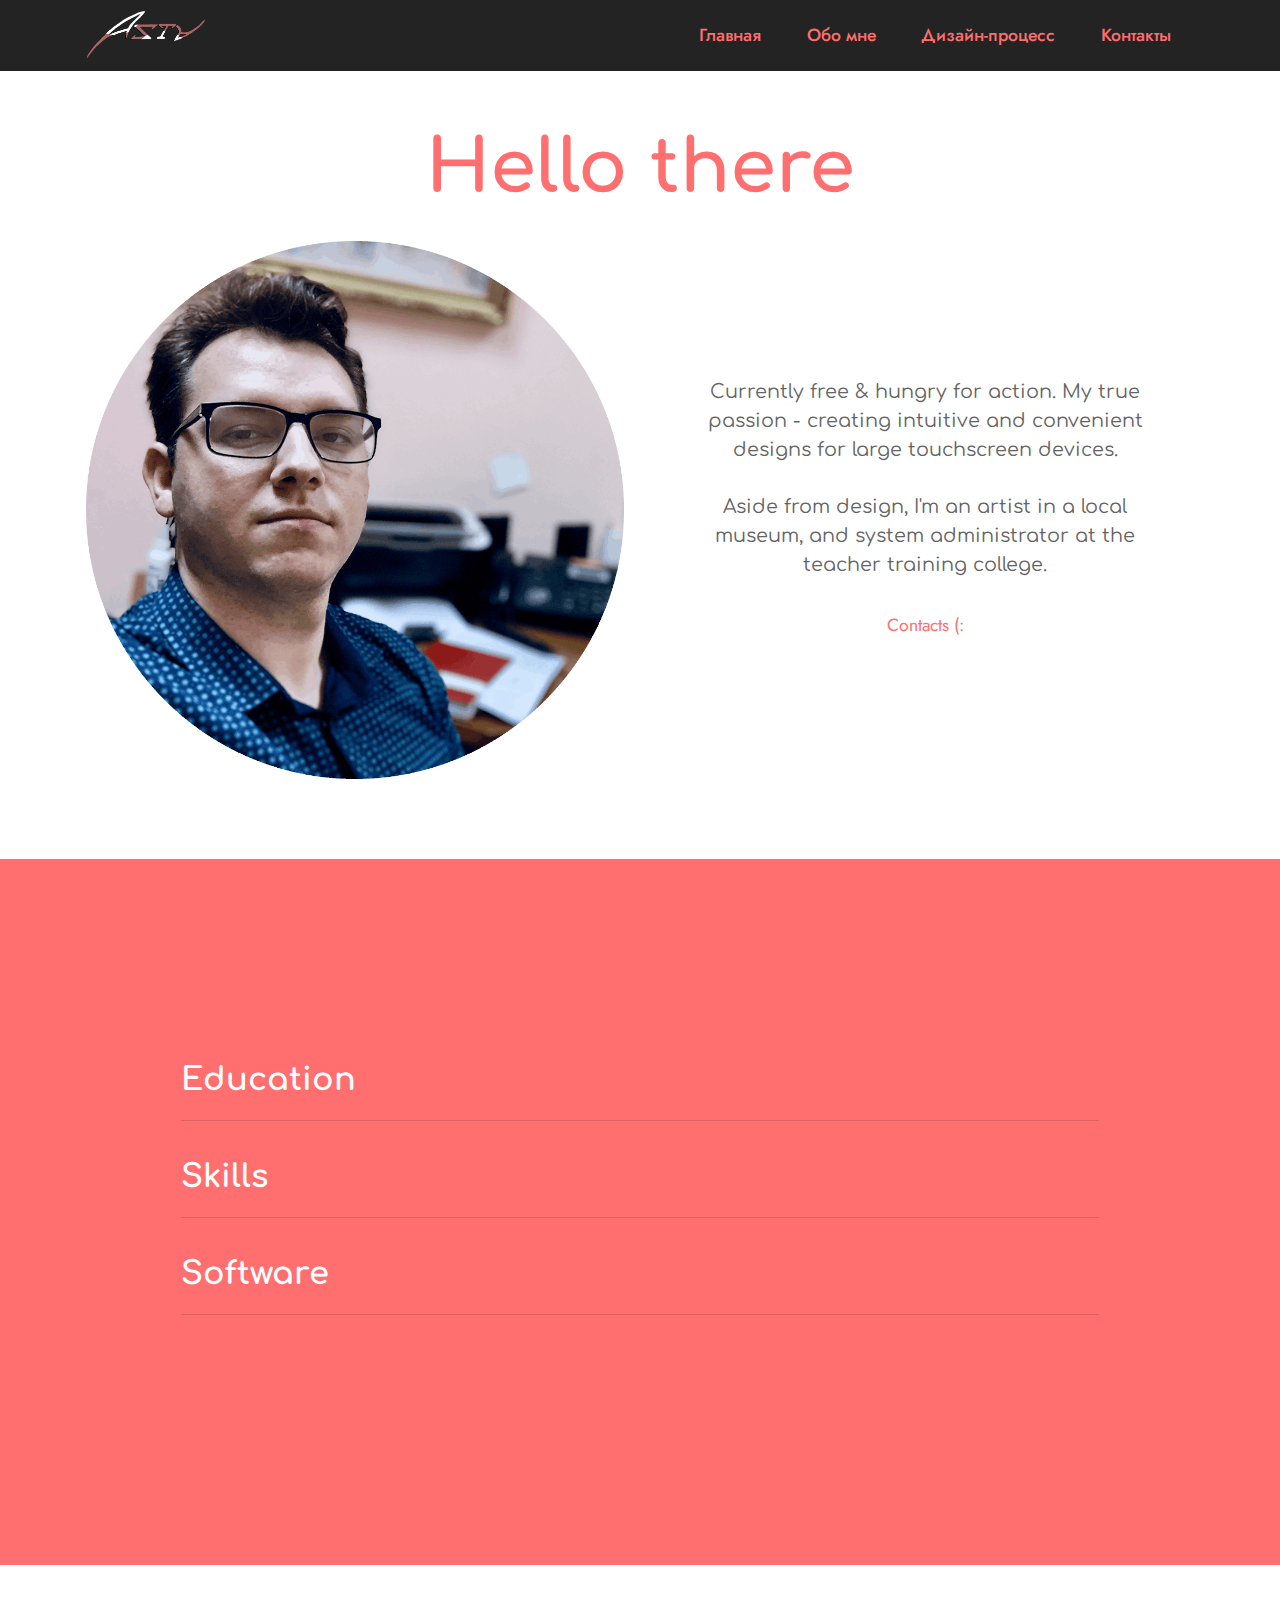
==== aboutmeru.html @ f3a49793 "Add files via upload" ====
<!DOCTYPE html>
<html  >
<head>
  <!-- Site made with Mobirise Website Builder v5.2.0, https://mobirise.com -->
  <meta charset="UTF-8">
  <meta http-equiv="X-UA-Compatible" content="IE=edge">
  <meta name="generator" content="Mobirise v5.2.0, mobirise.com">
  <meta name="viewport" content="width=device-width, initial-scale=1, minimum-scale=1">
  <link rel="shortcut icon" href="assets/images/minilogo-118x118-1.png" type="image/x-icon">
  <meta name="description" content="">
  
  
  <title>Обо мне</title>
  <link rel="stylesheet" href="assets/web/assets/mobirise-icons2/mobirise2.css">
  <link rel="stylesheet" href="assets/web/assets/mobirise-icons/mobirise-icons.css">
  <link rel="stylesheet" href="assets/tether/tether.min.css">
  <link rel="stylesheet" href="assets/bootstrap/css/bootstrap.min.css">
  <link rel="stylesheet" href="assets/bootstrap/css/bootstrap-grid.min.css">
  <link rel="stylesheet" href="assets/bootstrap/css/bootstrap-reboot.min.css">
  <link rel="stylesheet" href="assets/dropdown/css/style.css">
  <link rel="stylesheet" href="assets/animatecss/animate.css">
  <link rel="stylesheet" href="assets/socicon/css/styles.css">
  <link rel="stylesheet" href="assets/theme/css/style.css">
  <link rel="preload" as="style" href="assets/mobirise/css/mbr-additional.css"><link rel="stylesheet" href="assets/mobirise/css/mbr-additional.css" type="text/css">
  
  
  
  
</head>
<body>
  
  <section class="menu menu1 cid-swO9LeuljN" once="menu" id="menu1-5">
    

    <nav class="navbar navbar-dropdown navbar-fixed-top navbar-expand-lg">
        <div class="container">
            <div class="navbar-brand">
                <span class="navbar-logo">
                    <a href="index.html">
                        <img src="assets/images/logo2-236x95.png" alt="Artsiom Astapau Website" style="height: 3rem;">
                    </a>
                </span>
                
            </div>
            <button class="navbar-toggler" type="button" data-toggle="collapse" data-target="#navbarSupportedContent" aria-controls="navbarNavAltMarkup" aria-expanded="false" aria-label="Toggle navigation">
                <div class="hamburger">
                    <span></span>
                    <span></span>
                    <span></span>
                    <span></span>
                </div>
            </button>
            <div class="collapse navbar-collapse" id="navbarSupportedContent">
                <ul class="navbar-nav nav-dropdown nav-right" data-app-modern-menu="true"><li class="nav-item"><a class="nav-link link text-secondary text-primary display-4" href="index.html">Главная</a></li><li class="nav-item"><a class="nav-link link text-secondary text-primary display-4" href="aboutmeru.html">
                            Обо мне</a></li>
                    
                    <li class="nav-item"><a class="nav-link link text-secondary text-primary display-4" href="designprocessru.html">Дизайн-процесс</a>
                    </li><li class="nav-item"><a class="nav-link link text-secondary text-primary display-4" href="contactsru.html">Контакты</a></li></ul>
                
                
            </div>
        </div>
    </nav>
</section>

<section class="testimonials1 cid-sxcHheJUgD" id="testimonials1-r">
    

    
    <div class="container">
        <h3 class="mbr-section-title mbr-fonts-style align-center mb-4 display-1"><strong>Hello there</strong></h3>
        <div class="row align-items-center">
            <div class="col-12 col-md-6">
                <div class="image-wrapper">
                    <img src="assets/images/img-40172-1000x1000.png" alt="Mobirise">
                </div>
            </div>
            <div class="col-12 col-md">
                <div class="text-wrapper">
                    <p class="mbr-text mbr-fonts-style mb-4 display-7">Currently free &amp; hungry for action. My true passion - creating intuitive and convenient designs for large touchscreen devices.<br><br>Aside from design, I'm an artist in a local museum, and system administrator at the teacher training college.</p>
                    <p class="name mbr-fonts-style mb-1 display-4"><strong><a href="page3.html" class="text-secondary">Contacts (:</a></strong></p>
                    
                </div>
            </div>
        </div>
    </div>
</section>

<section class="content17 cid-swP584SH71" id="content17-8">

    

    
    
    <div class="container">
        
            <div class="row justify-content-center">
                <div class="col-12 col-md-10">
                    <div class="section-head align-center mb-4">
                        <h3 class="mbr-section-title mb-0 mbr-fonts-style display-2"><strong>FAQs</strong></h3>
                        
                    </div>
                    
                    <div id="bootstrap-toggle" class="toggle-panel accordionStyles tab-content">
                        <div class="card mb-3">
                            <div class="card-header" role="tab" id="headingOne">
                                <a role="button" class="collapsed panel-title text-black" data-toggle="collapse" data-core="" href="#collapse1_8" aria-expanded="false" aria-controls="collapse1">
                                    <h6 class="panel-title-edit mbr-fonts-style mb-0 display-5"><strong>Education</strong></h6>
                                    <span class="sign mbr-iconfont mbri-arrow-down"></span>
                                </a>
                            </div>
                            <div id="collapse1_8" class="panel-collapse noScroll collapse" role="tabpanel" aria-labelledby="headingOne">
                                <div class="panel-body">
                                    <p class="mbr-fonts-style panel-text display-7">Google UX Design // 2021</p>
                                </div>
                            </div>
                        </div>
                        <div class="card mb-3">
                            <div class="card-header" role="tab" id="headingTwo">
                                <a role="button" class="collapsed panel-title text-black" data-toggle="collapse" data-core="" href="#collapse2_8" aria-expanded="false" aria-controls="collapse2">
                                    <h6 class="panel-title-edit mbr-fonts-style mb-0 display-5"><strong>Skills</strong></h6>
                                    <span class="sign mbr-iconfont mbri-arrow-down"></span>
                                </a>

                            </div>
                            <div id="collapse2_8" class="panel-collapse noScroll collapse" role="tabpanel" aria-labelledby="headingTwo">
                                <div class="panel-body">
                                    <p class="mbr-fonts-style panel-text display-7">UX Research, Visual Design, Wireframing, Prototyping, Usability Testing, 3D modeling</p>
                                </div>
                            </div>
                        </div>
                        <div class="card mb-3">
                            <div class="card-header" role="tab" id="headingThree">
                                <a role="button" class="collapsed panel-title text-black" data-toggle="collapse" data-core="" href="#collapse3_8" aria-expanded="false" aria-controls="collapse3">
                                    <h6 class="panel-title-edit mbr-fonts-style mb-0 display-5"><strong>Software</strong></h6>
                                    <span class="sign mbr-iconfont mbri-arrow-down"></span>
                                </a>
                            </div>
                            <div id="collapse3_8" class="panel-collapse noScroll collapse" role="tabpanel" aria-labelledby="headingThree">
                                <div class="panel-body">
                                    <p class="mbr-fonts-style panel-text display-7">Adobe Photoshop, Adobe XD, Figma, 3ds Max, etc...</p>
                                </div>
                            </div>
                        </div>
                        
                        
                        
                    </div>
                </div>
            </div>
        </div>
</section>

<section class="info1 cid-sxjuSkcXRO" id="info1-t">
    
    
    <div class="align-center container">
        <div class="row justify-content-center">
            <div class="col-12 col-lg-8">
                
                
                <div class="mbr-section-btn"><a class="btn btn-white display-5" href="page2.html">&nbsp;Design process&nbsp;</a></div>
            </div>
        </div>
    </div>
</section>

<section class="footer7 cid-sH1aZ1FNIE" once="footers" id="footer7-14">

    

    

    <div class="container">
        <div class="media-container-row align-center mbr-white">
            <div class="col-12">
                <p class="mbr-text mb-0 mbr-fonts-style display-7">
                    © 2021. All Rights Reserved to Artsiom Astapau.
                </p>
            </div>
        </div>
    </div>
</section><section style="background-color: #fff; font-family: -apple-system, BlinkMacSystemFont, 'Segoe UI', 'Roboto', 'Helvetica Neue', Arial, sans-serif; color:#aaa; font-size:12px; padding: 0; align-items: center; display: flex;"><a href="https://mobirise.site/l" style="flex: 1 1; height: 3rem; padding-left: 1rem;"></a><p style="flex: 0 0 auto; margin:0; padding-right:1rem;">Built with Mobirise <a href="https://mobirise.site/j" style="color:#aaa;">site</a> creator</p></section><script src="assets/web/assets/jquery/jquery.min.js"></script>  <script src="assets/popper/popper.min.js"></script>  <script src="assets/tether/tether.min.js"></script>  <script src="assets/bootstrap/js/bootstrap.min.js"></script>  <script src="assets/smoothscroll/smooth-scroll.js"></script>  <script src="assets/dropdown/js/nav-dropdown.js"></script>  <script src="assets/dropdown/js/navbar-dropdown.js"></script>  <script src="assets/touchswipe/jquery.touch-swipe.min.js"></script>  <script src="assets/viewportchecker/jquery.viewportchecker.js"></script>  <script src="assets/mbr-switch-arrow/mbr-switch-arrow.js"></script>  <script src="assets/theme/js/script.js"></script>  
  
  
 <div id="scrollToTop" class="scrollToTop mbr-arrow-up"><a style="text-align: center;"><i class="mbr-arrow-up-icon mbr-arrow-up-icon-cm cm-icon cm-icon-smallarrow-up"></i></a></div>
    <input name="animation" type="hidden">
  </body>
</html>
---- assets/web/assets/mobirise-icons2/mobirise2.css ----
@font-face {
  font-family: 'Moririse2';
  font-display: swap;
  src:  url('mobirise2.eot?f2bix4');
  src:  url('mobirise2.eot?f2bix4#iefix') format('embedded-opentype'),
    url('mobirise2.ttf?f2bix4') format('truetype'),
    url('mobirise2.woff?f2bix4') format('woff'),
    url('mobirise2.svg?f2bix4#mobirise2') format('svg');
  font-weight: normal;
  font-style: normal;
}

[class^="mobi-"], [class*=" mobi-"] {
  /* use !important to prevent issues with browser extensions that change fonts */
  font-family: 'Moririse2' !important;
  speak: none;
  font-style: normal;
  font-weight: normal;
  font-variant: normal;
  text-transform: none;
  line-height: 1;

  /* Better Font Rendering =========== */
  -webkit-font-smoothing: antialiased;
  -moz-osx-font-smoothing: grayscale;
}

.mobi-mbri-add-submenu:before {
  content: "\e900";
}
.mobi-mbri-alert:before {
  content: "\e901";
}
.mobi-mbri-align-center:before {
  content: "\e902";
}
.mobi-mbri-align-justify:before {
  content: "\e903";
}
.mobi-mbri-align-left:before {
  content: "\e904";
}
.mobi-mbri-align-right:before {
  content: "\e905";
}
.mobi-mbri-android:before {
  content: "\e906";
}
.mobi-mbri-apple:before {
  content: "\e907";
}
.mobi-mbri-arrow-down:before {
  content: "\e908";
}
.mobi-mbri-arrow-next:before {
  content: "\e909";
}
.mobi-mbri-arrow-prev:before {
  content: "\e90a";
}
.mobi-mbri-arrow-up:before {
  content: "\e90b";
}
.mobi-mbri-bold:before {
  content: "\e90c";
}
.mobi-mbri-bookmark:before {
  content: "\e90d";
}
.mobi-mbri-bootstrap:before {
  content: "\e90e";
}
.mobi-mbri-briefcase:before {
  content: "\e90f";
}
.mobi-mbri-browse:before {
  content: "\e910";
}
.mobi-mbri-bulleted-list:before {
  content: "\e911";
}
.mobi-mbri-calendar:before {
  content: "\e912";
}
.mobi-mbri-camera:before {
  content: "\e913";
}
.mobi-mbri-cart-add:before {
  content: "\e914";
}
.mobi-mbri-cart-full:before {
  content: "\e915";
}
.mobi-mbri-cash:before {
  content: "\e916";
}
.mobi-mbri-change-style:before {
  content: "\e917";
}
.mobi-mbri-chat:before {
  content: "\e918";
}
.mobi-mbri-clock:before {
  content: "\e919";
}
.mobi-mbri-close:before {
  content: "\e91a";
}
.mobi-mbri-cloud:before {
  content: "\e91b";
}
.mobi-mbri-code:before {
  content: "\e91c";
}
.mobi-mbri-contact-form:before {
  content: "\e91d";
}
.mobi-mbri-credit-card:before {
  content: "\e91e";
}
.mobi-mbri-cursor-click:before {
  content: "\e91f";
}
.mobi-mbri-cust-feedback:before {
  content: "\e920";
}
.mobi-mbri-database:before {
  content: "\e921";
}
.mobi-mbri-delivery:before {
  content: "\e922";
}
.mobi-mbri-desktop:before {
  content: "\e923";
}
.mobi-mbri-devices:before {
  content: "\e924";
}
.mobi-mbri-down:before {
  content: "\e925";
}
.mobi-mbri-download-2:before {
  content: "\e926";
}
.mobi-mbri-download:before {
  content: "\e927";
}
.mobi-mbri-drag-n-drop-2:before {
  content: "\e928";
}
.mobi-mbri-drag-n-drop:before {
  content: "\e929";
}
.mobi-mbri-edit-2:before {
  content: "\e92a";
}
.mobi-mbri-edit:before {
  content: "\e92b";
}
.mobi-mbri-error:before {
  content: "\e92c";
}
.mobi-mbri-extension:before {
  content: "\e92d";
}
.mobi-mbri-features:before {
  content: "\e92e";
}
.mobi-mbri-file:before {
  content: "\e92f";
}
.mobi-mbri-flag:before {
  content: "\e930";
}
.mobi-mbri-folder:before {
  content: "\e931";
}
.mobi-mbri-gift:before {
  content: "\e932";
}
.mobi-mbri-github:before {
  content: "\e933";
}
.mobi-mbri-globe-2:before {
  content: "\e934";
}
.mobi-mbri-globe:before {
  content: "\e935";
}
.mobi-mbri-growing-chart:before {
  content: "\e936";
}
.mobi-mbri-hearth:before {
  content: "\e937";
}
.mobi-mbri-help:before {
  content: "\e938";
}
.mobi-mbri-home:before {
  content: "\e939";
}
.mobi-mbri-hot-cup:before {
  content: "\e93a";
}
.mobi-mbri-idea:before {
  content: "\e93b";
}
.mobi-mbri-image-gallery:before {
  content: "\e93c";
}
.mobi-mbri-image-slider:before {
  content: "\e93d";
}
.mobi-mbri-info:before {
  content: "\e93e";
}
.mobi-mbri-italic:before {
  content: "\e93f";
}
.mobi-mbri-key:before {
  content: "\e940";
}
.mobi-mbri-laptop:before {
  content: "\e941";
}
.mobi-mbri-layers:before {
  content: "\e942";
}
.mobi-mbri-left-right:before {
  content: "\e943";
}
.mobi-mbri-left:before {
  content: "\e944";
}
.mobi-mbri-letter:before {
  content: "\e945";
}
.mobi-mbri-like:before {
  content: "\e946";
}
.mobi-mbri-link:before {
  content: "\e947";
}
.mobi-mbri-lock:before {
  content: "\e948";
}
.mobi-mbri-login:before {
  content: "\e949";
}
.mobi-mbri-logout:before {
  content: "\e94a";
}
.mobi-mbri-magic-stick:before {
  content: "\e94b";
}
.mobi-mbri-map-pin:before {
  content: "\e94c";
}
.mobi-mbri-menu:before {
  content: "\e94d";
}
.mobi-mbri-mobile-2:before {
  content: "\e94e";
}
.mobi-mbri-mobile-horizontal:before {
  content: "\e94f";
}
.mobi-mbri-mobile:before {
  content: "\e950";
}
.mobi-mbri-mobirise:before {
  content: "\e951";
}
.mobi-mbri-more-horizontal:before {
  content: "\e952";
}
.mobi-mbri-more-vertical:before {
  content: "\e953";
}
.mobi-mbri-music:before {
  content: "\e954";
}
.mobi-mbri-new-file:before {
  content: "\e955";
}
.mobi-mbri-numbered-list:before {
  content: "\e956";
}
.mobi-mbri-opened-folder:before {
  content: "\e957";
}
.mobi-mbri-pages:before {
  content: "\e958";
}
.mobi-mbri-paper-plane:before {
  content: "\e959";
}
.mobi-mbri-paperclip:before {
  content: "\e95a";
}
.mobi-mbri-phone:before {
  content: "\e95b";
}
.mobi-mbri-photo:before {
  content: "\e95c";
}
.mobi-mbri-photos:before {
  content: "\e95d";
}
.mobi-mbri-pin:before {
  content: "\e95e";
}
.mobi-mbri-play:before {
  content: "\e95f";
}
.mobi-mbri-plus:before {
  content: "\e960";
}
.mobi-mbri-preview:before {
  content: "\e961";
}
.mobi-mbri-print:before {
  content: "\e962";
}
.mobi-mbri-protect:before {
  content: "\e963";
}
.mobi-mbri-question:before {
  content: "\e964";
}
.mobi-mbri-quote-left:before {
  content: "\e965";
}
.mobi-mbri-quote-right:before {
  content: "\e966";
}
.mobi-mbri-redo:before {
  content: "\e967";
}
.mobi-mbri-refresh:before {
  content: "\e968";
}
.mobi-mbri-responsive-2:before {
  content: "\e969";
}
.mobi-mbri-responsive:before {
  content: "\e96a";
}
.mobi-mbri-right:before {
  content: "\e96b";
}
.mobi-mbri-rocket:before {
  content: "\e96c";
}
.mobi-mbri-sad-face:before {
  content: "\e96d";
}
.mobi-mbri-sale:before {
  content: "\e96e";
}
.mobi-mbri-save:before {
  content: "\e96f";
}
.mobi-mbri-search:before {
  content: "\e970";
}
.mobi-mbri-setting-2:before {
  content: "\e971";
}
.mobi-mbri-setting-3:before {
  content: "\e972";
}
.mobi-mbri-setting:before {
  content: "\e973";
}
.mobi-mbri-share:before {
  content: "\e974";
}
.mobi-mbri-shopping-bag:before {
  content: "\e975";
}
.mobi-mbri-shopping-basket:before {
  content: "\e976";
}
.mobi-mbri-shopping-cart:before {
  content: "\e977";
}
.mobi-mbri-sites:before {
  content: "\e978";
}
.mobi-mbri-smile-face:before {
  content: "\e979";
}
.mobi-mbri-speed:before {
  content: "\e97a";
}
.mobi-mbri-star:before {
  content: "\e97b";
}
.mobi-mbri-success:before {
  content: "\e97c";
}
.mobi-mbri-sun:before {
  content: "\e97d";
}
.mobi-mbri-sun2:before {
  content: "\e97e";
}
.mobi-mbri-tablet-vertical:before {
  content: "\e97f";
}
.mobi-mbri-tablet:before {
  content: "\e980";
}
.mobi-mbri-target:before {
  content: "\e981";
}
.mobi-mbri-timer:before {
  content: "\e982";
}
.mobi-mbri-to-ftp:before {
  content: "\e983";
}
.mobi-mbri-to-local-drive:before {
  content: "\e984";
}
.mobi-mbri-touch-swipe:before {
  content: "\e985";
}
.mobi-mbri-touch:before {
  content: "\e986";
}
.mobi-mbri-trash:before {
  content: "\e987";
}
.mobi-mbri-underline:before {
  content: "\e988";
}
.mobi-mbri-undo:before {
  content: "\e989";
}
.mobi-mbri-unlink:before {
  content: "\e98a";
}
.mobi-mbri-unlock:before {
  content: "\e98b";
}
.mobi-mbri-up-down:before {
  content: "\e98c";
}
.mobi-mbri-up:before {
  content: "\e98d";
}
.mobi-mbri-update:before {
  content: "\e98e";
}
.mobi-mbri-upload-2:before {
  content: "\e98f";
}
.mobi-mbri-upload:before {
  content: "\e990";
}
.mobi-mbri-user-2:before {
  content: "\e991";
}
.mobi-mbri-user:before {
  content: "\e992";
}
.mobi-mbri-users:before {
  content: "\e993";
}
.mobi-mbri-video-play:before {
  content: "\e994";
}
.mobi-mbri-video:before {
  content: "\e995";
}
.mobi-mbri-watch:before {
  content: "\e996";
}
.mobi-mbri-website-theme-2:before {
  content: "\e997";
}
.mobi-mbri-website-theme:before {
  content: "\e998";
}
.mobi-mbri-wifi:before {
  content: "\e999";
}
.mobi-mbri-windows:before {
  content: "\e99a";
}
.mobi-mbri-zoom-in:before {
  content: "\e99b";
}
.mobi-mbri-zoom-out:before {
  content: "\e99c";
}
---- assets/web/assets/mobirise-icons/mobirise-icons.css ----
@font-face {
  font-family: 'MobiriseIcons';
  src:  url('mobirise-icons.eot?spat4u');
  src:  url('mobirise-icons.eot?spat4u#iefix') format('embedded-opentype'),
    url('mobirise-icons.ttf?spat4u') format('truetype'),
    url('mobirise-icons.woff?spat4u') format('woff'),
    url('mobirise-icons.svg?spat4u#MobiriseIcons') format('svg');
  font-weight: normal;
  font-style: normal;
  font-display: swap;
}

[class^="mbri-"], [class*=" mbri-"] {
  /* use !important to prevent issues with browser extensions that change fonts */
  font-family: MobiriseIcons !important;
  speak: none;
  font-style: normal;
  font-weight: normal;
  font-variant: normal;
  text-transform: none;
  line-height: 1;

  /* Better Font Rendering =========== */
  -webkit-font-smoothing: antialiased;
  -moz-osx-font-smoothing: grayscale;
}

.mbri-add-submenu:before {
  content: "\e900";
}
.mbri-alert:before {
  content: "\e901";
}
.mbri-align-center:before {
  content: "\e902";
}
.mbri-align-justify:before {
  content: "\e903";
}
.mbri-align-left:before {
  content: "\e904";
}
.mbri-align-right:before {
  content: "\e905";
}
.mbri-android:before {
  content: "\e906";
}
.mbri-apple:before {
  content: "\e907";
}
.mbri-arrow-down:before {
  content: "\e908";
}
.mbri-arrow-next:before {
  content: "\e909";
}
.mbri-arrow-prev:before {
  content: "\e90a";
}
.mbri-arrow-up:before {
  content: "\e90b";
}
.mbri-bold:before {
  content: "\e90c";
}
.mbri-bookmark:before {
  content: "\e90d";
}
.mbri-bootstrap:before {
  content: "\e90e";
}
.mbri-briefcase:before {
  content: "\e90f";
}
.mbri-browse:before {
  content: "\e910";
}
.mbri-bulleted-list:before {
  content: "\e911";
}
.mbri-calendar:before {
  content: "\e912";
}
.mbri-camera:before {
  content: "\e913";
}
.mbri-cart-add:before {
  content: "\e914";
}
.mbri-cart-full:before {
  content: "\e915";
}
.mbri-cash:before {
  content: "\e916";
}
.mbri-change-style:before {
  content: "\e917";
}
.mbri-chat:before {
  content: "\e918";
}
.mbri-clock:before {
  content: "\e919";
}
.mbri-close:before {
  content: "\e91a";
}
.mbri-cloud:before {
  content: "\e91b";
}
.mbri-code:before {
  content: "\e91c";
}
.mbri-contact-form:before {
  content: "\e91d";
}
.mbri-credit-card:before {
  content: "\e91e";
}
.mbri-cursor-click:before {
  content: "\e91f";
}
.mbri-cust-feedback:before {
  content: "\e920";
}
.mbri-database:before {
  content: "\e921";
}
.mbri-delivery:before {
  content: "\e922";
}
.mbri-desktop:before {
  content: "\e923";
}
.mbri-devices:before {
  content: "\e924";
}
.mbri-down:before {
  content: "\e925";
}
.mbri-download:before {
  content: "\e989";
}
.mbri-drag-n-drop:before {
  content: "\e927";
}
.mbri-drag-n-drop2:before {
  content: "\e928";
}
.mbri-edit:before {
  content: "\e929";
}
.mbri-edit2:before {
  content: "\e92a";
}
.mbri-error:before {
  content: "\e92b";
}
.mbri-extension:before {
  content: "\e92c";
}
.mbri-features:before {
  content: "\e92d";
}
.mbri-file:before {
  content: "\e92e";
}
.mbri-flag:before {
  content: "\e92f";
}
.mbri-folder:before {
  content: "\e930";
}
.mbri-gift:before {
  content: "\e931";
}
.mbri-github:before {
  content: "\e932";
}
.mbri-globe:before {
  content: "\e933";
}
.mbri-globe-2:before {
  content: "\e934";
}
.mbri-growing-chart:before {
  content: "\e935";
}
.mbri-hearth:before {
  content: "\e936";
}
.mbri-help:before {
  content: "\e937";
}
.mbri-home:before {
  content: "\e938";
}
.mbri-hot-cup:before {
  content: "\e939";
}
.mbri-idea:before {
  content: "\e93a";
}
.mbri-image-gallery:before {
  content: "\e93b";
}
.mbri-image-slider:before {
  content: "\e93c";
}
.mbri-info:before {
  content: "\e93d";
}
.mbri-italic:before {
  content: "\e93e";
}
.mbri-key:before {
  content: "\e93f";
}
.mbri-laptop:before {
  content: "\e940";
}
.mbri-layers:before {
  content: "\e941";
}
.mbri-left-right:before {
  content: "\e942";
}
.mbri-left:before {
  content: "\e943";
}
.mbri-letter:before {
  content: "\e944";
}
.mbri-like:before {
  content: "\e945";
}
.mbri-link:before {
  content: "\e946";
}
.mbri-lock:before {
  content: "\e947";
}
.mbri-login:before {
  content: "\e948";
}
.mbri-logout:before {
  content: "\e949";
}
.mbri-magic-stick:before {
  content: "\e94a";
}
.mbri-map-pin:before {
  content: "\e94b";
}
.mbri-menu:before {
  content: "\e94c";
}
.mbri-mobile:before {
  content: "\e94d";
}
.mbri-mobile2:before {
  content: "\e94e";
}
.mbri-mobirise:before {
  content: "\e94f";
}
.mbri-more-horizontal:before {
  content: "\e950";
}
.mbri-more-vertical:before {
  content: "\e951";
}
.mbri-music:before {
  content: "\e952";
}
.mbri-new-file:before {
  content: "\e953";
}
.mbri-numbered-list:before {
  content: "\e954";
}
.mbri-opened-folder:before {
  content: "\e955";
}
.mbri-pages:before {
  content: "\e956";
}
.mbri-paper-plane:before {
  content: "\e957";
}
.mbri-paperclip:before {
  content: "\e958";
}
.mbri-photo:before {
  content: "\e959";
}
.mbri-photos:before {
  content: "\e95a";
}
.mbri-pin:before {
  content: "\e95b";
}
.mbri-play:before {
  content: "\e95c";
}
.mbri-plus:before {
  content: "\e95d";
}
.mbri-preview:before {
  content: "\e95e";
}
.mbri-print:before {
  content: "\e95f";
}
.mbri-protect:before {
  content: "\e960";
}
.mbri-question:before {
  content: "\e961";
}
.mbri-quote-left:before {
  content: "\e962";
}
.mbri-quote-right:before {
  content: "\e963";
}
.mbri-refresh:before {
  content: "\e964";
}
.mbri-responsive:before {
  content: "\e965";
}
.mbri-right:before {
  content: "\e966";
}
.mbri-rocket:before {
  content: "\e967";
}
.mbri-sad-face:before {
  content: "\e968";
}
.mbri-sale:before {
  content: "\e969";
}
.mbri-save:before {
  content: "\e96a";
}
.mbri-search:before {
  content: "\e96b";
}
.mbri-setting:before {
  content: "\e96c";
}
.mbri-setting2:before {
  content: "\e96d";
}
.mbri-setting3:before {
  content: "\e96e";
}
.mbri-share:before {
  content: "\e96f";
}
.mbri-shopping-bag:before {
  content: "\e970";
}
.mbri-shopping-basket:before {
  content: "\e971";
}
.mbri-shopping-cart:before {
  content: "\e972";
}
.mbri-sites:before {
  content: "\e973";
}
.mbri-smile-face:before {
  content: "\e974";
}
.mbri-speed:before {
  content: "\e975";
}
.mbri-star:before {
  content: "\e976";
}
.mbri-success:before {
  content: "\e977";
}
.mbri-sun:before {
  content: "\e978";
}
.mbri-sun2:before {
  content: "\e979";
}
.mbri-tablet:before {
  content: "\e97a";
}
.mbri-tablet-vertical:before {
  content: "\e97b";
}
.mbri-target:before {
  content: "\e97c";
}
.mbri-timer:before {
  content: "\e97d";
}
.mbri-to-ftp:before {
  content: "\e97e";
}
.mbri-to-local-drive:before {
  content: "\e97f";
}
.mbri-touch-swipe:before {
  content: "\e980";
}
.mbri-touch:before {
  content: "\e981";
}
.mbri-trash:before {
  content: "\e982";
}
.mbri-underline:before {
  content: "\e983";
}
.mbri-unlink:before {
  content: "\e984";
}
.mbri-unlock:before {
  content: "\e985";
}
.mbri-up-down:before {
  content: "\e986";
}
.mbri-up:before {
  content: "\e987";
}
.mbri-update:before {
  content: "\e988";
}
.mbri-upload:before {
 content: "\e926"; 
}
.mbri-user:before {
  content: "\e98a";
}
.mbri-user2:before {
  content: "\e98b";
}
.mbri-users:before {
  content: "\e98c";
}
.mbri-video:before {
  content: "\e98d";
}
.mbri-video-play:before {
  content: "\e98e";
}
.mbri-watch:before {
  content: "\e98f";
}
.mbri-website-theme:before {
  content: "\e990";
}
.mbri-wifi:before {
  content: "\e991";
}
.mbri-windows:before {
  content: "\e992";
}
.mbri-zoom-out:before {
  content: "\e993";
}
.mbri-redo:before {
  content: "\e994";
}
.mbri-undo:before {
  content: "\e995";
}
---- assets/dropdown/css/style.css ----
.navbar-dropdown {
  left: 0;
  padding: 0;
  position: absolute;
  right: 0;
  top: 0;
  transition: all 0.45s ease;
  z-index: 1030;
  background: #282828; }
  .navbar-dropdown .navbar-logo {
    margin-right: 0.8rem;
    transition: margin 0.3s ease-in-out;
    vertical-align: middle; }
    .navbar-dropdown .navbar-logo img {
      height: 3.125rem;
      transition: all 0.3s ease-in-out; }
    .navbar-dropdown .navbar-logo.mbr-iconfont {
      font-size: 3.125rem;
      line-height: 3.125rem; }
  .navbar-dropdown .navbar-caption {
    font-weight: 700;
    white-space: normal;
    vertical-align: -4px;
    line-height: 3.125rem !important; }
    .navbar-dropdown .navbar-caption, .navbar-dropdown .navbar-caption:hover {
      color: inherit;
      text-decoration: none; }
  .navbar-dropdown .mbr-iconfont + .navbar-caption {
    vertical-align: -1px; }
  .navbar-dropdown.navbar-fixed-top {
    position: fixed; }
  .navbar-dropdown .navbar-brand span {
    vertical-align: -4px; }
  .navbar-dropdown.bg-color.transparent {
    background: none; }
  .navbar-dropdown.navbar-short .navbar-brand {
    padding: 0.625rem 0; }
    .navbar-dropdown.navbar-short .navbar-brand span {
      vertical-align: -1px; }
  .navbar-dropdown.navbar-short .navbar-caption {
    line-height: 2.375rem !important;
    vertical-align: -2px; }
  .navbar-dropdown.navbar-short .navbar-logo {
    margin-right: 0.5rem; }
    .navbar-dropdown.navbar-short .navbar-logo img {
      height: 2.375rem; }
    .navbar-dropdown.navbar-short .navbar-logo.mbr-iconfont {
      font-size: 2.375rem;
      line-height: 2.375rem; }
  .navbar-dropdown.navbar-short .mbr-table-cell {
    height: 3.625rem; }
  .navbar-dropdown .navbar-close {
    left: 0.6875rem;
    position: fixed;
    top: 0.75rem;
    z-index: 1000; }
  .navbar-dropdown .hamburger-icon {
    content: "";
    display: inline-block;
    vertical-align: middle;
    width: 16px;
    -webkit-box-shadow: 0 -6px 0 1px #282828,0 0 0 1px #282828,0 6px 0 1px #282828;
    -moz-box-shadow: 0 -6px 0 1px #282828,0 0 0 1px #282828,0 6px 0 1px #282828;
    box-shadow: 0 -6px 0 1px #282828,0 0 0 1px #282828,0 6px 0 1px #282828; }

.dropdown-menu .dropdown-toggle[data-toggle="dropdown-submenu"]::after {
  border-bottom: 0.35em solid transparent;
  border-left: 0.35em solid;
  border-right: 0;
  border-top: 0.35em solid transparent;
  margin-left: 0.3rem; }

.dropdown-menu .dropdown-item:focus {
  outline: 0; }

.nav-dropdown {
  font-size: 0.75rem;
  font-weight: 500;
  height: auto !important; }
  .nav-dropdown .nav-btn {
    padding-left: 1rem; }
  .nav-dropdown .link {
    margin: .667em 1.667em;
    font-weight: 500;
    padding: 0;
    transition: color .2s ease-in-out; }
    .nav-dropdown .link.dropdown-toggle {
      margin-right: 2.583em; }
      .nav-dropdown .link.dropdown-toggle::after {
        margin-left: .25rem;
        border-top: 0.35em solid;
        border-right: 0.35em solid transparent;
        border-left: 0.35em solid transparent;
        border-bottom: 0; }
      .nav-dropdown .link.dropdown-toggle[aria-expanded="true"] {
        margin: 0;
        padding: 0.667em 3.263em  0.667em 1.667em; }
  .nav-dropdown .link::after,
  .nav-dropdown .dropdown-item::after {
    color: inherit; }
  .nav-dropdown .btn {
    font-size: 0.75rem;
    font-weight: 700;
    letter-spacing: 0;
    margin-bottom: 0;
    padding-left: 1.25rem;
    padding-right: 1.25rem; }
  .nav-dropdown .dropdown-menu {
    border-radius: 0;
    border: 0;
    left: 0;
    margin: 0;
    padding-bottom: 1.25rem;
    padding-top: 1.25rem;
    position: relative; }
  .nav-dropdown .dropdown-submenu {
    margin-left: 0.125rem;
    top: 0; }
  .nav-dropdown .dropdown-item {
    font-weight: 500;
    line-height: 2;
    padding: 0.3846em 4.615em 0.3846em 1.5385em;
    position: relative;
    transition: color .2s ease-in-out, background-color .2s ease-in-out; }
    .nav-dropdown .dropdown-item::after {
      margin-top: -0.3077em;
      position: absolute;
      right: 1.1538em;
      top: 50%; }
    .nav-dropdown .dropdown-item:focus, .nav-dropdown .dropdown-item:hover {
      background: none; }

@media (max-width: 767px) {
  .nav-dropdown.navbar-toggleable-sm {
    bottom: 0;
    display: none;
    left: 0;
    overflow-x: hidden;
    position: fixed;
    top: 0;
    transform: translateX(-100%);
    -ms-transform: translateX(-100%);
    -webkit-transform: translateX(-100%);
    width: 18.75rem;
    z-index: 999; } }
.nav-dropdown.navbar-toggleable-xl {
  bottom: 0;
  display: none;
  left: 0;
  overflow-x: hidden;
  position: fixed;
  top: 0;
  transform: translateX(-100%);
  -ms-transform: translateX(-100%);
  -webkit-transform: translateX(-100%);
  width: 18.75rem;
  z-index: 999; }

.nav-dropdown-sm {
  display: block !important;
  overflow-x: hidden;
  overflow: auto;
  padding-top: 3.875rem; }
  .nav-dropdown-sm::after {
    content: "";
    display: block;
    height: 3rem;
    width: 100%; }
  .nav-dropdown-sm.collapse.in ~ .navbar-close {
    display: block !important; }
  .nav-dropdown-sm.collapsing, .nav-dropdown-sm.collapse.in {
    transform: translateX(0);
    -ms-transform: translateX(0);
    -webkit-transform: translateX(0);
    transition: all 0.25s ease-out;
    -webkit-transition: all 0.25s ease-out;
    background: #282828; }
  .nav-dropdown-sm.collapsing[aria-expanded="false"] {
    transform: translateX(-100%);
    -ms-transform: translateX(-100%);
    -webkit-transform: translateX(-100%); }
  .nav-dropdown-sm .nav-item {
    display: block;
    margin-left: 0 !important;
    padding-left: 0; }
  .nav-dropdown-sm .link,
  .nav-dropdown-sm .dropdown-item {
    border-top: 1px dotted rgba(255, 255, 255, 0.1);
    font-size: 0.8125rem;
    line-height: 1.6;
    margin: 0 !important;
    padding: 0.875rem 2.4rem 0.875rem 1.5625rem !important;
    position: relative;
    white-space: normal; }
    .nav-dropdown-sm .link:focus, .nav-dropdown-sm .link:hover,
    .nav-dropdown-sm .dropdown-item:focus,
    .nav-dropdown-sm .dropdown-item:hover {
      background: rgba(0, 0, 0, 0.2) !important;
      color: #c0a375; }
  .nav-dropdown-sm .nav-btn {
    position: relative;
    padding: 1.5625rem 1.5625rem 0 1.5625rem; }
    .nav-dropdown-sm .nav-btn::before {
      border-top: 1px dotted rgba(255, 255, 255, 0.1);
      content: "";
      left: 0;
      position: absolute;
      top: 0;
      width: 100%; }
    .nav-dropdown-sm .nav-btn + .nav-btn {
      padding-top: 0.625rem; }
      .nav-dropdown-sm .nav-btn + .nav-btn::before {
        display: none; }
  .nav-dropdown-sm .btn {
    padding: 0.625rem 0; }
  .nav-dropdown-sm .dropdown-toggle[data-toggle="dropdown-submenu"]::after {
    margin-left: .25rem;
    border-top: 0.35em solid;
    border-right: 0.35em solid transparent;
    border-left: 0.35em solid transparent;
    border-bottom: 0; }
  .nav-dropdown-sm .dropdown-toggle[data-toggle="dropdown-submenu"][aria-expanded="true"]::after {
    border-top: 0;
    border-right: 0.35em solid transparent;
    border-left: 0.35em solid transparent;
    border-bottom: 0.35em solid; }
  .nav-dropdown-sm .dropdown-menu {
    margin: 0;
    padding: 0;
    position: relative;
    top: 0;
    left: 0;
    width: 100%;
    border: 0;
    float: none;
    border-radius: 0;
    background: none; }
  .nav-dropdown-sm .dropdown-submenu {
    left: 100%;
    margin-left: 0.125rem;
    margin-top: -1.25rem;
    top: 0; }

.navbar-toggleable-sm .nav-dropdown .dropdown-menu {
  position: absolute; }

.navbar-toggleable-sm .nav-dropdown .dropdown-submenu {
  left: 100%;
  margin-left: 0.125rem;
  margin-top: -1.25rem;
  top: 0; }

.navbar-toggleable-sm.opened .nav-dropdown .dropdown-menu {
  position: relative; }

.navbar-toggleable-sm.opened .nav-dropdown .dropdown-submenu {
  left: 0;
  margin-left: 00rem;
  margin-top: 0rem;
  top: 0; }

.is-builder .nav-dropdown.collapsing {
  transition: none !important; }

/*# sourceMappingURL=style.css.map */
---- assets/socicon/css/styles.css ----
@charset "UTF-8";

@font-face {
  font-family: 'Socicon';
  src:  url('../fonts/socicon.eot');
  src:  url('../fonts/socicon.eot?#iefix') format('embedded-opentype'),
    url('../fonts/socicon.woff2') format('woff2'),
    url('../fonts/socicon.ttf') format('truetype'),
    url('../fonts/socicon.woff') format('woff'),
    url('../fonts/socicon.svg#socicon') format('svg');
  font-weight: normal;
  font-style: normal;
}

[data-icon]:before {
  font-family: "socicon" !important;
  content: attr(data-icon);
  font-style: normal !important;
  font-weight: normal !important;
  font-variant: normal !important;
  text-transform: none !important;
  speak: none;
  line-height: 1;
  -webkit-font-smoothing: antialiased;
  -moz-osx-font-smoothing: grayscale;
}

[class^="socicon-"], [class*=" socicon-"] {
  /* use !important to prevent issues with browser extensions that change fonts */
  font-family: 'Socicon' !important;
  speak: none;
  font-style: normal;
  font-weight: normal;
  font-variant: normal;
  text-transform: none;
  line-height: 1;

  /* Better Font Rendering =========== */
  -webkit-font-smoothing: antialiased;
  -moz-osx-font-smoothing: grayscale;
}

.socicon-eitaa:before {
  content: "\e97c";
}
.socicon-soroush:before {
  content: "\e97d";
}
.socicon-bale:before {
  content: "\e97e";
}
.socicon-zazzle:before {
  content: "\e97b";
}
.socicon-society6:before {
  content: "\e97a";
}
.socicon-redbubble:before {
  content: "\e979";
}
.socicon-avvo:before {
  content: "\e978";
}
.socicon-stitcher:before {
  content: "\e977";
}
.socicon-googlehangouts:before {
  content: "\e974";
}
.socicon-dlive:before {
  content: "\e975";
}
.socicon-vsco:before {
  content: "\e976";
}
.socicon-flipboard:before {
  content: "\e973";
}
.socicon-ubuntu:before {
  content: "\e958";
}
.socicon-artstation:before {
  content: "\e959";
}
.socicon-invision:before {
  content: "\e95a";
}
.socicon-torial:before {
  content: "\e95b";
}
.socicon-collectorz:before {
  content: "\e95c";
}
.socicon-seenthis:before {
  content: "\e95d";
}
.socicon-googleplaymusic:before {
  content: "\e95e";
}
.socicon-debian:before {
  content: "\e95f";
}
.socicon-filmfreeway:before {
  content: "\e960";
}
.socicon-gnome:before {
  content: "\e961";
}
.socicon-itchio:before {
  content: "\e962";
}
.socicon-jamendo:before {
  content: "\e963";
}
.socicon-mix:before {
  content: "\e964";
}
.socicon-sharepoint:before {
  content: "\e965";
}
.socicon-tinder:before {
  content: "\e966";
}
.socicon-windguru:before {
  content: "\e967";
}
.socicon-cdbaby:before {
  content: "\e968";
}
.socicon-elementaryos:before {
  content: "\e969";
}
.socicon-stage32:before {
  content: "\e96a";
}
.socicon-tiktok:before {
  content: "\e96b";
}
.socicon-gitter:before {
  content: "\e96c";
}
.socicon-letterboxd:before {
  content: "\e96d";
}
.socicon-threema:before {
  content: "\e96e";
}
.socicon-splice:before {
  content: "\e96f";
}
.socicon-metapop:before {
  content: "\e970";
}
.socicon-naver:before {
  content: "\e971";
}
.socicon-remote:before {
  content: "\e972";
}
.socicon-internet:before {
  content: "\e957";
}
.socicon-moddb:before {
  content: "\e94b";
}
.socicon-indiedb:before {
  content: "\e94c";
}
.socicon-traxsource:before {
  content: "\e94d";
}
.socicon-gamefor:before {
  content: "\e94e";
}
.socicon-pixiv:before {
  content: "\e94f";
}
.socicon-myanimelist:before {
  content: "\e950";
}
.socicon-blackberry:before {
  content: "\e951";
}
.socicon-wickr:before {
  content: "\e952";
}
.socicon-spip:before {
  content: "\e953";
}
.socicon-napster:before {
  content: "\e954";
}
.socicon-beatport:before {
  content: "\e955";
}
.socicon-hackerone:before {
  content: "\e956";
}
.socicon-hackernews:before {
  content: "\e946";
}
.socicon-smashwords:before {
  content: "\e947";
}
.socicon-kobo:before {
  content: "\e948";
}
.socicon-bookbub:before {
  content: "\e949";
}
.socicon-mailru:before {
  content: "\e94a";
}
.socicon-gitlab:before {
  content: "\e945";
}
.socicon-instructables:before {
  content: "\e944";
}
.socicon-portfolio:before {
  content: "\e943";
}
.socicon-codered:before {
  content: "\e940";
}
.socicon-origin:before {
  content: "\e941";
}
.socicon-nextdoor:before {
  content: "\e942";
}
.socicon-udemy:before {
  content: "\e93f";
}
.socicon-livemaster:before {
  content: "\e93e";
}
.socicon-crunchbase:before {
  content: "\e93b";
}
.socicon-homefy:before {
  content: "\e93c";
}
.socicon-calendly:before {
  content: "\e93d";
}
.socicon-realtor:before {
  content: "\e90f";
}
.socicon-tidal:before {
  content: "\e910";
}
.socicon-qobuz:before {
  content: "\e911";
}
.socicon-natgeo:before {
  content: "\e912";
}
.socicon-mastodon:before {
  content: "\e913";
}
.socicon-unsplash:before {
  content: "\e914";
}
.socicon-homeadvisor:before {
  content: "\e915";
}
.socicon-angieslist:before {
  content: "\e916";
}
.socicon-codepen:before {
  content: "\e917";
}
.socicon-slack:before {
  content: "\e918";
}
.socicon-openaigym:before {
  content: "\e919";
}
.socicon-logmein:before {
  content: "\e91a";
}
.socicon-fiverr:before {
  content: "\e91b";
}
.socicon-gotomeeting:before {
  content: "\e91c";
}
.socicon-aliexpress:before {
  content: "\e91d";
}
.socicon-guru:before {
  content: "\e91e";
}
.socicon-appstore:before {
  content: "\e91f";
}
.socicon-homes:before {
  content: "\e920";
}
.socicon-zoom:before {
  content: "\e921";
}
.socicon-alibaba:before {
  content: "\e922";
}
.socicon-craigslist:before {
  content: "\e923";
}
.socicon-wix:before {
  content: "\e924";
}
.socicon-redfin:before {
  content: "\e925";
}
.socicon-googlecalendar:before {
  content: "\e926";
}
.socicon-shopify:before {
  content: "\e927";
}
.socicon-freelancer:before {
  content: "\e928";
}
.socicon-seedrs:before {
  content: "\e929";
}
.socicon-bing:before {
  content: "\e92a";
}
.socicon-doodle:before {
  content: "\e92b";
}
.socicon-bonanza:before {
  content: "\e92c";
}
.socicon-squarespace:before {
  content: "\e92d";
}
.socicon-toptal:before {
  content: "\e92e";
}
.socicon-gust:before {
  content: "\e92f";
}
.socicon-ask:before {
  content: "\e930";
}
.socicon-trulia:before {
  content: "\e931";
}
.socicon-loomly:before {
  content: "\e932";
}
.socicon-ghost:before {
  content: "\e933";
}
.socicon-upwork:before {
  content: "\e934";
}
.socicon-fundable:before {
  content: "\e935";
}
.socicon-booking:before {
  content: "\e936";
}
.socicon-googlemaps:before {
  content: "\e937";
}
.socicon-zillow:before {
  content: "\e938";
}
.socicon-niconico:before {
  content: "\e939";
}
.socicon-toneden:before {
  content: "\e93a";
}
.socicon-augment:before {
  content: "\e908";
}
.socicon-bitbucket:before {
  content: "\e909";
}
.socicon-fyuse:before {
  content: "\e90a";
}
.socicon-yt-gaming:before {
  content: "\e90b";
}
.socicon-sketchfab:before {
  content: "\e90c";
}
.socicon-mobcrush:before {
  content: "\e90d";
}
.socicon-microsoft:before {
  content: "\e90e";
}
.socicon-pandora:before {
  content: "\e907";
}
.socicon-messenger:before {
  content: "\e906";
}
.socicon-gamewisp:before {
  content: "\e905";
}
.socicon-bloglovin:before {
  content: "\e904";
}
.socicon-tunein:before {
  content: "\e903";
}
.socicon-gamejolt:before {
  content: "\e901";
}
.socicon-trello:before {
  content: "\e902";
}
.socicon-spreadshirt:before {
  content: "\e900";
}
.socicon-500px:before {
  content: "\e000";
}
.socicon-8tracks:before {
  content: "\e001";
}
.socicon-airbnb:before {
  content: "\e002";
}
.socicon-alliance:before {
  content: "\e003";
}
.socicon-amazon:before {
  content: "\e004";
}
.socicon-amplement:before {
  content: "\e005";
}
.socicon-android:before {
  content: "\e006";
}
.socicon-angellist:before {
  content: "\e007";
}
.socicon-apple:before {
  content: "\e008";
}
.socicon-appnet:before {
  content: "\e009";
}
.socicon-baidu:before {
  content: "\e00a";
}
.socicon-bandcamp:before {
  content: "\e00b";
}
.socicon-battlenet:before {
  content: "\e00c";
}
.socicon-mixer:before {
  content: "\e00d";
}
.socicon-bebee:before {
  content: "\e00e";
}
.socicon-bebo:before {
  content: "\e00f";
}
.socicon-behance:before {
  content: "\e010";
}
.socicon-blizzard:before {
  content: "\e011";
}
.socicon-blogger:before {
  content: "\e012";
}
.socicon-buffer:before {
  content: "\e013";
}
.socicon-chrome:before {
  content: "\e014";
}
.socicon-coderwall:before {
  content: "\e015";
}
.socicon-curse:before {
  content: "\e016";
}
.socicon-dailymotion:before {
  content: "\e017";
}
.socicon-deezer:before {
  content: "\e018";
}
.socicon-delicious:before {
  content: "\e019";
}
.socicon-deviantart:before {
  content: "\e01a";
}
.socicon-diablo:before {
  content: "\e01b";
}
.socicon-digg:before {
  content: "\e01c";
}
.socicon-discord:before {
  content: "\e01d";
}
.socicon-disqus:before {
  content: "\e01e";
}
.socicon-douban:before {
  content: "\e01f";
}
.socicon-draugiem:before {
  content: "\e020";
}
.socicon-dribbble:before {
  content: "\e021";
}
.socicon-drupal:before {
  content: "\e022";
}
.socicon-ebay:before {
  content: "\e023";
}
.socicon-ello:before {
  content: "\e024";
}
.socicon-endomodo:before {
  content: "\e025";
}
.socicon-envato:before {
  content: "\e026";
}
.socicon-etsy:before {
  content: "\e027";
}
.socicon-facebook:before {
  content: "\e028";
}
.socicon-feedburner:before {
  content: "\e029";
}
.socicon-filmweb:before {
  content: "\e02a";
}
.socicon-firefox:before {
  content: "\e02b";
}
.socicon-flattr:before {
  content: "\e02c";
}
.socicon-flickr:before {
  content: "\e02d";
}
.socicon-formulr:before {
  content: "\e02e";
}
.socicon-forrst:before {
  content: "\e02f";
}
.socicon-foursquare:before {
  content: "\e030";
}
.socicon-friendfeed:before {
  content: "\e031";
}
.socicon-github:before {
  content: "\e032";
}
.socicon-goodreads:before {
  content: "\e033";
}
.socicon-google:before {
  content: "\e034";
}
.socicon-googlescholar:before {
  content: "\e035";
}
.socicon-googlegroups:before {
  content: "\e036";
}
.socicon-googlephotos:before {
  content: "\e037";
}
.socicon-googleplus:before {
  content: "\e038";
}
.socicon-grooveshark:before {
  content: "\e039";
}
.socicon-hackerrank:before {
  content: "\e03a";
}
.socicon-hearthstone:before {
  content: "\e03b";
}
.socicon-hellocoton:before {
  content: "\e03c";
}
.socicon-heroes:before {
  content: "\e03d";
}
.socicon-smashcast:before {
  content: "\e03e";
}
.socicon-horde:before {
  content: "\e03f";
}
.socicon-houzz:before {
  content: "\e040";
}
.socicon-icq:before {
  content: "\e041";
}
.socicon-identica:before {
  content: "\e042";
}
.socicon-imdb:before {
  content: "\e043";
}
.socicon-instagram:before {
  content: "\e044";
}
.socicon-issuu:before {
  content: "\e045";
}
.socicon-istock:before {
  content: "\e046";
}
.socicon-itunes:before {
  content: "\e047";
}
.socicon-keybase:before {
  content: "\e048";
}
.socicon-lanyrd:before {
  content: "\e049";
}
.socicon-lastfm:before {
  content: "\e04a";
}
.socicon-line:before {
  content: "\e04b";
}
.socicon-linkedin:before {
  content: "\e04c";
}
.socicon-livejournal:before {
  content: "\e04d";
}
.socicon-lyft:before {
  content: "\e04e";
}
.socicon-macos:before {
  content: "\e04f";
}
.socicon-mail:before {
  content: "\e050";
}
.socicon-medium:before {
  content: "\e051";
}
.socicon-meetup:before {
  content: "\e052";
}
.socicon-mixcloud:before {
  content: "\e053";
}
.socicon-modelmayhem:before {
  content: "\e054";
}
.socicon-mumble:before {
  content: "\e055";
}
.socicon-myspace:before {
  content: "\e056";
}
.socicon-newsvine:before {
  content: "\e057";
}
.socicon-nintendo:before {
  content: "\e058";
}
.socicon-npm:before {
  content: "\e059";
}
.socicon-odnoklassniki:before {
  content: "\e05a";
}
.socicon-openid:before {
  content: "\e05b";
}
.socicon-opera:before {
  content: "\e05c";
}
.socicon-outlook:before {
  content: "\e05d";
}
.socicon-overwatch:before {
  content: "\e05e";
}
.socicon-patreon:before {
  content: "\e05f";
}
.socicon-paypal:before {
  content: "\e060";
}
.socicon-periscope:before {
  content: "\e061";
}
.socicon-persona:before {
  content: "\e062";
}
.socicon-pinterest:before {
  content: "\e063";
}
.socicon-play:before {
  content: "\e064";
}
.socicon-player:before {
  content: "\e065";
}
.socicon-playstation:before {
  content: "\e066";
}
.socicon-pocket:before {
  content: "\e067";
}
.socicon-qq:before {
  content: "\e068";
}
.socicon-quora:before {
  content: "\e069";
}
.socicon-raidcall:before {
  content: "\e06a";
}
.socicon-ravelry:before {
  content: "\e06b";
}
.socicon-reddit:before {
  content: "\e06c";
}
.socicon-renren:before {
  content: "\e06d";
}
.socicon-researchgate:before {
  content: "\e06e";
}
.socicon-residentadvisor:before {
  content: "\e06f";
}
.socicon-reverbnation:before {
  content: "\e070";
}
.socicon-rss:before {
  content: "\e071";
}
.socicon-sharethis:before {
  content: "\e072";
}
.socicon-skype:before {
  content: "\e073";
}
.socicon-slideshare:before {
  content: "\e074";
}
.socicon-smugmug:before {
  content: "\e075";
}
.socicon-snapchat:before {
  content: "\e076";
}
.socicon-songkick:before {
  content: "\e077";
}
.socicon-soundcloud:before {
  content: "\e078";
}
.socicon-spotify:before {
  content: "\e079";
}
.socicon-stackexchange:before {
  content: "\e07a";
}
.socicon-stackoverflow:before {
  content: "\e07b";
}
.socicon-starcraft:before {
  content: "\e07c";
}
.socicon-stayfriends:before {
  content: "\e07d";
}
.socicon-steam:before {
  content: "\e07e";
}
.socicon-storehouse:before {
  content: "\e07f";
}
.socicon-strava:before {
  content: "\e080";
}
.socicon-streamjar:before {
  content: "\e081";
}
.socicon-stumbleupon:before {
  content: "\e082";
}
.socicon-swarm:before {
  content: "\e083";
}
.socicon-teamspeak:before {
  content: "\e084";
}
.socicon-teamviewer:before {
  content: "\e085";
}
.socicon-technorati:before {
  content: "\e086";
}
.socicon-telegram:before {
  content: "\e087";
}
.socicon-tripadvisor:before {
  content: "\e088";
}
.socicon-tripit:before {
  content: "\e089";
}
.socicon-triplej:before {
  content: "\e08a";
}
.socicon-tumblr:before {
  content: "\e08b";
}
.socicon-twitch:before {
  content: "\e08c";
}
.socicon-twitter:before {
  content: "\e08d";
}
.socicon-uber:before {
  content: "\e08e";
}
.socicon-ventrilo:before {
  content: "\e08f";
}
.socicon-viadeo:before {
  content: "\e090";
}
.socicon-viber:before {
  content: "\e091";
}
.socicon-viewbug:before {
  content: "\e092";
}
.socicon-vimeo:before {
  content: "\e093";
}
.socicon-vine:before {
  content: "\e094";
}
.socicon-vkontakte:before {
  content: "\e095";
}
.socicon-warcraft:before {
  content: "\e096";
}
.socicon-wechat:before {
  content: "\e097";
}
.socicon-weibo:before {
  content: "\e098";
}
.socicon-whatsapp:before {
  content: "\e099";
}
.socicon-wikipedia:before {
  content: "\e09a";
}
.socicon-windows:before {
  content: "\e09b";
}
.socicon-wordpress:before {
  content: "\e09c";
}
.socicon-wykop:before {
  content: "\e09d";
}
.socicon-xbox:before {
  content: "\e09e";
}
.socicon-xing:before {
  content: "\e09f";
}
.socicon-yahoo:before {
  content: "\e0a0";
}
.socicon-yammer:before {
  content: "\e0a1";
}
.socicon-yandex:before {
  content: "\e0a2";
}
.socicon-yelp:before {
  content: "\e0a3";
}
.socicon-younow:before {
  content: "\e0a4";
}
.socicon-youtube:before {
  content: "\e0a5";
}
.socicon-zapier:before {
  content: "\e0a6";
}
.socicon-zerply:before {
  content: "\e0a7";
}
.socicon-zomato:before {
  content: "\e0a8";
}
.socicon-zynga:before {
  content: "\e0a9";
}
---- assets/theme/css/style.css ----
section {
  background-color: #ffffff;
}

body {
  font-style: normal;
  line-height: 1.5;
  font-weight: 400;
  color: #232323;
  position: relative;
}

section,
.container,
.container-fluid {
  position: relative;
  word-wrap: break-word;
}

a.mbr-iconfont:hover {
  text-decoration: none;
}

.article .lead p,
.article .lead ul,
.article .lead ol,
.article .lead pre,
.article .lead blockquote {
  margin-bottom: 0;
}

a {
  font-style: normal;
  font-weight: 400;
  cursor: pointer;
}

a, a:hover {
  text-decoration: none;
}

.mbr-section-title {
  font-style: normal;
  line-height: 1.3;
}

.mbr-section-subtitle {
  line-height: 1.3;
}

.mbr-text {
  font-style: normal;
  line-height: 1.7;
}

h1,
h2,
h3,
h4,
h5,
h6,
.display-1,
.display-2,
.display-4,
.display-5,
.display-7,
span,
p,
a {
  line-height: 1;
  word-break: break-word;
  word-wrap: break-word;
  font-weight: 400;
}

b,
strong {
  font-weight: bold;
}

input:-webkit-autofill, input:-webkit-autofill:hover, input:-webkit-autofill:focus, input:-webkit-autofill:active {
  -webkit-transition-delay: 9999s;
          transition-delay: 9999s;
  -webkit-transition-property: background-color, color;
  transition-property: background-color, color;
}

textarea[type="hidden"] {
  display: none;
}

section {
  background-position: 50% 50%;
  background-repeat: no-repeat;
  background-size: cover;
}

section .mbr-background-video,
section .mbr-background-video-preview {
  position: absolute;
  bottom: 0;
  left: 0;
  right: 0;
  top: 0;
}

.hidden {
  visibility: hidden;
}

.mbr-z-index20 {
  z-index: 20;
}

/*! Base colors */
.mbr-white {
  color: #ffffff;
}

.mbr-black {
  color: #111111;
}

.mbr-bg-white {
  background-color: #ffffff;
}

.mbr-bg-black {
  background-color: #000000;
}

/*! Text-aligns */
.align-left {
  text-align: left;
}

.align-center {
  text-align: center;
}

.align-right {
  text-align: right;
}

/*! Font-weight  */
.mbr-light {
  font-weight: 300;
}

.mbr-regular {
  font-weight: 400;
}

.mbr-semibold {
  font-weight: 500;
}

.mbr-bold {
  font-weight: 700;
}

/*! Media  */
.media-content {
  -ms-flex-preferred-size: 100%;
      flex-basis: 100%;
}

.media-container-row {
  display: -webkit-box;
  display: -ms-flexbox;
  display: flex;
  -webkit-box-orient: horizontal;
  -webkit-box-direction: normal;
      -ms-flex-direction: row;
          flex-direction: row;
  -ms-flex-wrap: wrap;
      flex-wrap: wrap;
  -webkit-box-pack: center;
      -ms-flex-pack: center;
          justify-content: center;
  -ms-flex-line-pack: center;
      align-content: center;
  -webkit-box-align: start;
      -ms-flex-align: start;
          align-items: start;
}

.media-container-row .media-size-item {
  width: 400px;
}

.media-container-column {
  display: -webkit-box;
  display: -ms-flexbox;
  display: flex;
  -webkit-box-orient: vertical;
  -webkit-box-direction: normal;
      -ms-flex-direction: column;
          flex-direction: column;
  -ms-flex-wrap: wrap;
      flex-wrap: wrap;
  -webkit-box-pack: center;
      -ms-flex-pack: center;
          justify-content: center;
  -ms-flex-line-pack: center;
      align-content: center;
  -webkit-box-align: stretch;
      -ms-flex-align: stretch;
          align-items: stretch;
}

.media-container-column > * {
  width: 100%;
}

@media (min-width: 992px) {
  .media-container-row {
    -ms-flex-wrap: nowrap;
        flex-wrap: nowrap;
  }
}

figure {
  margin-bottom: 0;
  overflow: hidden;
}

figure[mbr-media-size] {
  -webkit-transition: width 0.1s;
  transition: width 0.1s;
}

img,
iframe {
  display: block;
  width: 100%;
}

.card {
  background-color: transparent;
  border: none;
}

.card-box {
  width: 100%;
}

.card-img {
  text-align: center;
  -ms-flex-negative: 0;
      flex-shrink: 0;
  -webkit-flex-shrink: 0;
}

.media {
  max-width: 100%;
  margin: 0 auto;
}

.mbr-figure {
  -ms-flex-item-align: center;
      -ms-grid-row-align: center;
      align-self: center;
}

.media-container > div {
  max-width: 100%;
}

.mbr-figure img,
.card-img img {
  width: 100%;
}

@media (max-width: 991px) {
  .media-size-item {
    width: auto !important;
  }
  .media {
    width: auto;
  }
  .mbr-figure {
    width: 100% !important;
  }
}

/*! Buttons */
.mbr-section-btn {
  margin-left: -0.6rem;
  margin-right: -0.6rem;
  font-size: 0;
}

.btn {
  font-weight: 600;
  border-width: 1px;
  font-style: normal;
  margin: 0.6rem 0.6rem;
  white-space: normal;
  -webkit-transition: all 0.2s ease-in-out;
  transition: all 0.2s ease-in-out;
  display: -webkit-inline-box;
  display: -ms-inline-flexbox;
  display: inline-flex;
  -webkit-box-align: center;
      -ms-flex-align: center;
          align-items: center;
  -webkit-box-pack: center;
      -ms-flex-pack: center;
          justify-content: center;
  word-break: break-word;
}

.btn-sm {
  font-weight: 600;
  letter-spacing: 0px;
  -webkit-transition: all 0.3s ease-in-out;
  transition: all 0.3s ease-in-out;
}

.btn-md {
  font-weight: 600;
  letter-spacing: 0px;
  -webkit-transition: all 0.3s ease-in-out;
  transition: all 0.3s ease-in-out;
}

.btn-lg {
  font-weight: 600;
  letter-spacing: 0px;
  -webkit-transition: all 0.3s ease-in-out;
  transition: all 0.3s ease-in-out;
}

.btn-form {
  margin: 0;
}

.btn-form:hover {
  cursor: pointer;
}

nav .mbr-section-btn {
  margin-left: 0rem;
  margin-right: 0rem;
}

/*! Btn icon margin */
.btn .mbr-iconfont,
.btn.btn-sm .mbr-iconfont {
  -webkit-box-ordinal-group: 2;
      -ms-flex-order: 1;
          order: 1;
  cursor: pointer;
  margin-left: 0.5rem;
  vertical-align: sub;
}

.btn.btn-md .mbr-iconfont,
.btn.btn-md .mbr-iconfont {
  margin-left: 0.8rem;
}

.mbr-regular {
  font-weight: 400;
}

.mbr-semibold {
  font-weight: 500;
}

.mbr-bold {
  font-weight: 700;
}

[type="submit"] {
  -webkit-appearance: none;
}

/*! Full-screen */
.mbr-fullscreen .mbr-overlay {
  min-height: 100vh;
}

.mbr-fullscreen {
  display: -webkit-box;
  display: -ms-flexbox;
  display: flex;
  display: -moz-flex;
  display: -ms-flex;
  display: -o-flex;
  -webkit-box-align: center;
      -ms-flex-align: center;
          align-items: center;
  min-height: 100vh;
  padding-top: 3rem;
  padding-bottom: 3rem;
}

/*! Map */
.map {
  height: 25rem;
  position: relative;
}

.map iframe {
  width: 100%;
  height: 100%;
}

/*! Scroll to top arrow */
.mbr-arrow-up {
  bottom: 25px;
  right: 90px;
  position: fixed;
  text-align: right;
  z-index: 5000;
  color: #ffffff;
  font-size: 22px;
}

.mbr-arrow-up a {
  background: rgba(0, 0, 0, 0.2);
  border-radius: 50%;
  color: #fff;
  display: inline-block;
  height: 60px;
  width: 60px;
  border: 2px solid #fff;
  outline-style: none !important;
  position: relative;
  text-decoration: none;
  -webkit-transition: all 0.3s ease-in-out;
  transition: all 0.3s ease-in-out;
  cursor: pointer;
  text-align: center;
}

.mbr-arrow-up a:hover {
  background-color: rgba(0, 0, 0, 0.4);
}

.mbr-arrow-up a i {
  line-height: 60px;
}

.mbr-arrow-up-icon {
  display: block;
  color: #fff;
}

.mbr-arrow-up-icon::before {
  content: "\203a";
  display: inline-block;
  font-family: serif;
  font-size: 22px;
  line-height: 1;
  font-style: normal;
  position: relative;
  top: 6px;
  left: -4px;
  -webkit-transform: rotate(-90deg);
          transform: rotate(-90deg);
}

/*! Arrow Down */
.mbr-arrow {
  position: absolute;
  bottom: 45px;
  left: 50%;
  width: 60px;
  height: 60px;
  cursor: pointer;
  background-color: rgba(80, 80, 80, 0.5);
  border-radius: 50%;
  -webkit-transform: translateX(-50%);
          transform: translateX(-50%);
}

@media (max-width: 767px) {
  .mbr-arrow {
    display: none;
  }
}

.mbr-arrow > a {
  display: inline-block;
  text-decoration: none;
  outline-style: none;
  -webkit-animation: arrowdown 1.7s ease-in-out infinite;
          animation: arrowdown 1.7s ease-in-out infinite;
  color: #ffffff;
}

.mbr-arrow > a > i {
  position: absolute;
  top: -2px;
  left: 15px;
  font-size: 2rem;
}

#scrollToTop a i::before {
  content: "";
  position: absolute;
  display: block;
  border-bottom: 2.5px solid #fff;
  border-left: 2.5px solid #fff;
  width: 27.8%;
  height: 27.8%;
  left: 50%;
  top: 50%;
  -webkit-transform: rotate(135deg);
  transform: translateY(-30%) translateX(-50%) rotate(135deg);
}

@keyframes arrowdown {
  0% {
    -webkit-transform: translateY(0px);
            transform: translateY(0px);
  }
  50% {
    -webkit-transform: translateY(-5px);
            transform: translateY(-5px);
  }
  100% {
    -webkit-transform: translateY(0px);
            transform: translateY(0px);
  }
}

@-webkit-keyframes arrowdown {
  0% {
    -webkit-transform: translateY(0px);
            transform: translateY(0px);
  }
  50% {
    -webkit-transform: translateY(-5px);
            transform: translateY(-5px);
  }
  100% {
    -webkit-transform: translateY(0px);
            transform: translateY(0px);
  }
}

@media (max-width: 500px) {
  .mbr-arrow-up {
    left: 50%;
    right: auto;
  }
}

/*Gradients animation*/
@keyframes gradient-animation {
  from {
    background-position: 0% 100%;
    -webkit-animation-timing-function: ease-in-out;
            animation-timing-function: ease-in-out;
  }
  to {
    background-position: 100% 0%;
    -webkit-animation-timing-function: ease-in-out;
            animation-timing-function: ease-in-out;
  }
}

@-webkit-keyframes gradient-animation {
  from {
    background-position: 0% 100%;
    -webkit-animation-timing-function: ease-in-out;
            animation-timing-function: ease-in-out;
  }
  to {
    background-position: 100% 0%;
    -webkit-animation-timing-function: ease-in-out;
            animation-timing-function: ease-in-out;
  }
}

.bg-gradient {
  background-size: 200% 200%;
  animation: gradient-animation 5s infinite alternate;
  -webkit-animation: gradient-animation 5s infinite alternate;
}

.menu .navbar-brand {
  display: -webkit-flex;
}

.menu .navbar-brand span {
  display: -webkit-box;
  display: -ms-flexbox;
  display: flex;
  display: -webkit-flex;
}

.menu .navbar-brand .navbar-caption-wrap {
  display: -webkit-flex;
}

.menu .navbar-brand .navbar-logo img {
  display: -webkit-flex;
}

@media (min-width: 768px) and (max-width: 991px) {
  .menu .navbar-toggleable-sm .navbar-nav {
    display: -webkit-box;
    display: -ms-flexbox;
  }
}

@media (max-width: 991px) {
  .menu .navbar-collapse {
    max-height: 93.5vh;
  }
  .menu .navbar-collapse.show {
    overflow: auto;
  }
}

@media (min-width: 992px) {
  .menu .navbar-nav.nav-dropdown {
    display: -webkit-flex;
  }
  .menu .navbar-toggleable-sm .navbar-collapse {
    display: -webkit-flex !important;
  }
  .menu .collapsed .navbar-collapse {
    max-height: 93.5vh;
  }
  .menu .collapsed .navbar-collapse.show {
    overflow: auto;
  }
}

@media (max-width: 767px) {
  .menu .navbar-collapse {
    max-height: 80vh;
  }
}

.nav-link .mbr-iconfont {
  margin-right: .5rem;
}

.navbar {
  display: -webkit-flex;
  -webkit-flex-wrap: wrap;
  -webkit-align-items: center;
  -webkit-justify-content: space-between;
}

.navbar-collapse {
  -webkit-flex-basis: 100%;
  -webkit-flex-grow: 1;
  -webkit-align-items: center;
}

.nav-dropdown .link {
  padding: 0.667em 1.667em !important;
  margin: 0 !important;
}

.nav {
  display: -webkit-flex;
  -webkit-flex-wrap: wrap;
}

.row {
  display: -webkit-flex;
  -webkit-flex-wrap: wrap;
}

.justify-content-center {
  -webkit-justify-content: center;
}

.form-inline {
  display: -webkit-flex;
}

.card-wrapper {
  -webkit-flex: 1;
}

.carousel-control {
  z-index: 10;
  display: -webkit-flex;
}

.carousel-controls {
  display: -webkit-flex;
}

.media {
  display: -webkit-flex;
}

.form-group:focus {
  outline: none;
}

.jq-selectbox__select {
  padding: 7px 0;
  position: relative;
}

.jq-selectbox__dropdown {
  overflow: hidden;
  border-radius: 10px;
  position: absolute;
  top: 100%;
  left: 0 !important;
  width: 100% !important;
}

.jq-selectbox__trigger-arrow {
  right: 0;
  -webkit-transform: translateY(-50%);
          transform: translateY(-50%);
}

.jq-selectbox li {
  padding: 1.07em 0.5em;
}

input[type="range"] {
  padding-left: 0 !important;
  padding-right: 0 !important;
}

.modal-dialog,
.modal-content {
  height: 100%;
}

.modal-dialog .carousel-inner {
  height: calc(100vh - 1.75rem);
}

@media (max-width: 575px) {
  .modal-dialog .carousel-inner {
    height: calc(100vh - 1rem);
  }
}

.carousel-item {
  text-align: center;
}

.carousel-item img {
  margin: auto;
}

.navbar-toggler {
  -webkit-align-self: flex-start;
  -ms-flex-item-align: start;
  align-self: flex-start;
  padding: 0.25rem 0.75rem;
  font-size: 1.25rem;
  line-height: 1;
  background: transparent;
  border: 1px solid transparent;
  border-radius: 0.25rem;
}

.navbar-toggler:focus,
.navbar-toggler:hover {
  text-decoration: none;
}

.navbar-toggler-icon {
  display: inline-block;
  width: 1.5em;
  height: 1.5em;
  vertical-align: middle;
  content: "";
  background: no-repeat center center;
  background-size: 100% 100%;
}

.navbar-toggler-left {
  position: absolute;
  left: 1rem;
}

.navbar-toggler-right {
  position: absolute;
  right: 1rem;
}

.card-img {
  width: auto;
}

.menu .navbar.collapsed:not(.beta-menu) {
  -webkit-box-orient: vertical;
  -webkit-box-direction: normal;
      -ms-flex-direction: column;
          flex-direction: column;
}

.carousel-item.active,
.carousel-item-next,
.carousel-item-prev {
  display: -webkit-box;
  display: -ms-flexbox;
  display: flex;
}

.note-air-layout .dropup .dropdown-menu,
.note-air-layout .navbar-fixed-bottom .dropdown .dropdown-menu {
  bottom: initial !important;
}

html,
body {
  height: auto;
  min-height: 100vh;
}

.dropup .dropdown-toggle::after {
  display: none;
}

.form-asterisk {
  font-family: initial;
  position: absolute;
  top: -2px;
  font-weight: normal;
}

.form-control-label {
  position: relative;
  cursor: pointer;
  margin-bottom: 0.357em;
  padding: 0;
}

.alert {
  color: #ffffff;
  border-radius: 0;
  border: 0;
  font-size: 1.1rem;
  line-height: 1.5;
  margin-bottom: 1.875rem;
  padding: 1.25rem;
  position: relative;
  text-align: center;
}

.alert.alert-form::after {
  background-color: inherit;
  bottom: -7px;
  content: "";
  display: block;
  height: 14px;
  left: 50%;
  margin-left: -7px;
  position: absolute;
  -webkit-transform: rotate(45deg);
          transform: rotate(45deg);
  width: 14px;
}

.form-control {
  background-color: #ffffff;
  background-clip: border-box;
  color: #232323;
  line-height: 1rem !important;
  height: auto;
  padding: 0.6rem 1.2rem;
  -webkit-transition: border-color 0.25s ease 0s;
  transition: border-color 0.25s ease 0s;
  border: 1px solid transparent !important;
  border-radius: 4px;
  -webkit-box-shadow: rgba(0, 0, 0, 0.07) 0px 1px 1px 0px, rgba(0, 0, 0, 0.07) 0px 1px 3px 0px, rgba(0, 0, 0, 0.03) 0px 0px 0px 1px;
          box-shadow: rgba(0, 0, 0, 0.07) 0px 1px 1px 0px, rgba(0, 0, 0, 0.07) 0px 1px 3px 0px, rgba(0, 0, 0, 0.03) 0px 0px 0px 1px;
}

.form-active .form-control:invalid {
  border-color: red;
}

form .row {
  margin-left: -0.6rem;
  margin-right: -0.6rem;
}

form .row [class*="col"] {
  padding-left: 0.6rem;
  padding-right: 0.6rem;
}

form .mbr-section-btn {
  margin: 0;
  padding-left: 0.6rem;
  padding-right: 0.6rem;
}

form .btn {
  display: -webkit-box;
  display: -ms-flexbox;
  display: flex;
  padding: 0.6rem 1.2rem;
  margin: 0;
}

form .form-check-input {
  margin-top: .5;
}

textarea.form-control {
  line-height: 1.5rem !important;
}

.form-group {
  margin-bottom: 1.2rem;
}

.form-control,
form .btn {
  min-height: 48px;
}

.gdpr-block label span.textGDPR input[name='gdpr'] {
  top: 7px;
}

.form-control:focus {
  -webkit-box-shadow: none;
          box-shadow: none;
}

:focus {
  outline: none;
}

.mbr-overlay {
  background-color: #000;
  bottom: 0;
  left: 0;
  opacity: 0.5;
  position: absolute;
  right: 0;
  top: 0;
  z-index: 0;
  pointer-events: none;
}

blockquote {
  font-style: italic;
  padding: 3rem;
  font-size: 1.09rem;
  position: relative;
  border-left: 3px solid;
}

ul,
ol,
pre,
blockquote {
  margin-bottom: 2.3125rem;
}

.mt-4 {
  margin-top: 2rem !important;
}

.mb-4 {
  margin-bottom: 2rem !important;
}

@media (min-width: 992px) {
  .container {
    padding-left: 16px;
    padding-right: 16px;
  }
  .row {
    margin-left: -16px;
    margin-right: -16px;
  }
  .row > [class*="col"] {
    padding-left: 16px;
    padding-right: 16px;
  }
}

@media (min-width: 768px) {
  .container-fluid {
    padding-left: 32px;
    padding-right: 32px;
  }
}

@media (min-width: 768px) and (max-width: 991px) {
  .mbr-container {
    padding-left: 32px;
    padding-right: 32px;
  }
}

@media (max-width: 767px) {
  .mbr-container {
    padding-left: 16px;
    padding-right: 16px;
  }
}

.card-wrapper,
.item-wrapper {
  overflow: hidden;
}

.app-video-wrapper > img {
  opacity: 1;
}
/*# sourceMappingURL=style.css.map */.engine {
	position: absolute;
	text-indent: -2400px;
	text-align: center;
	padding: 0;
	top: 0;
	left: -2400px;
}
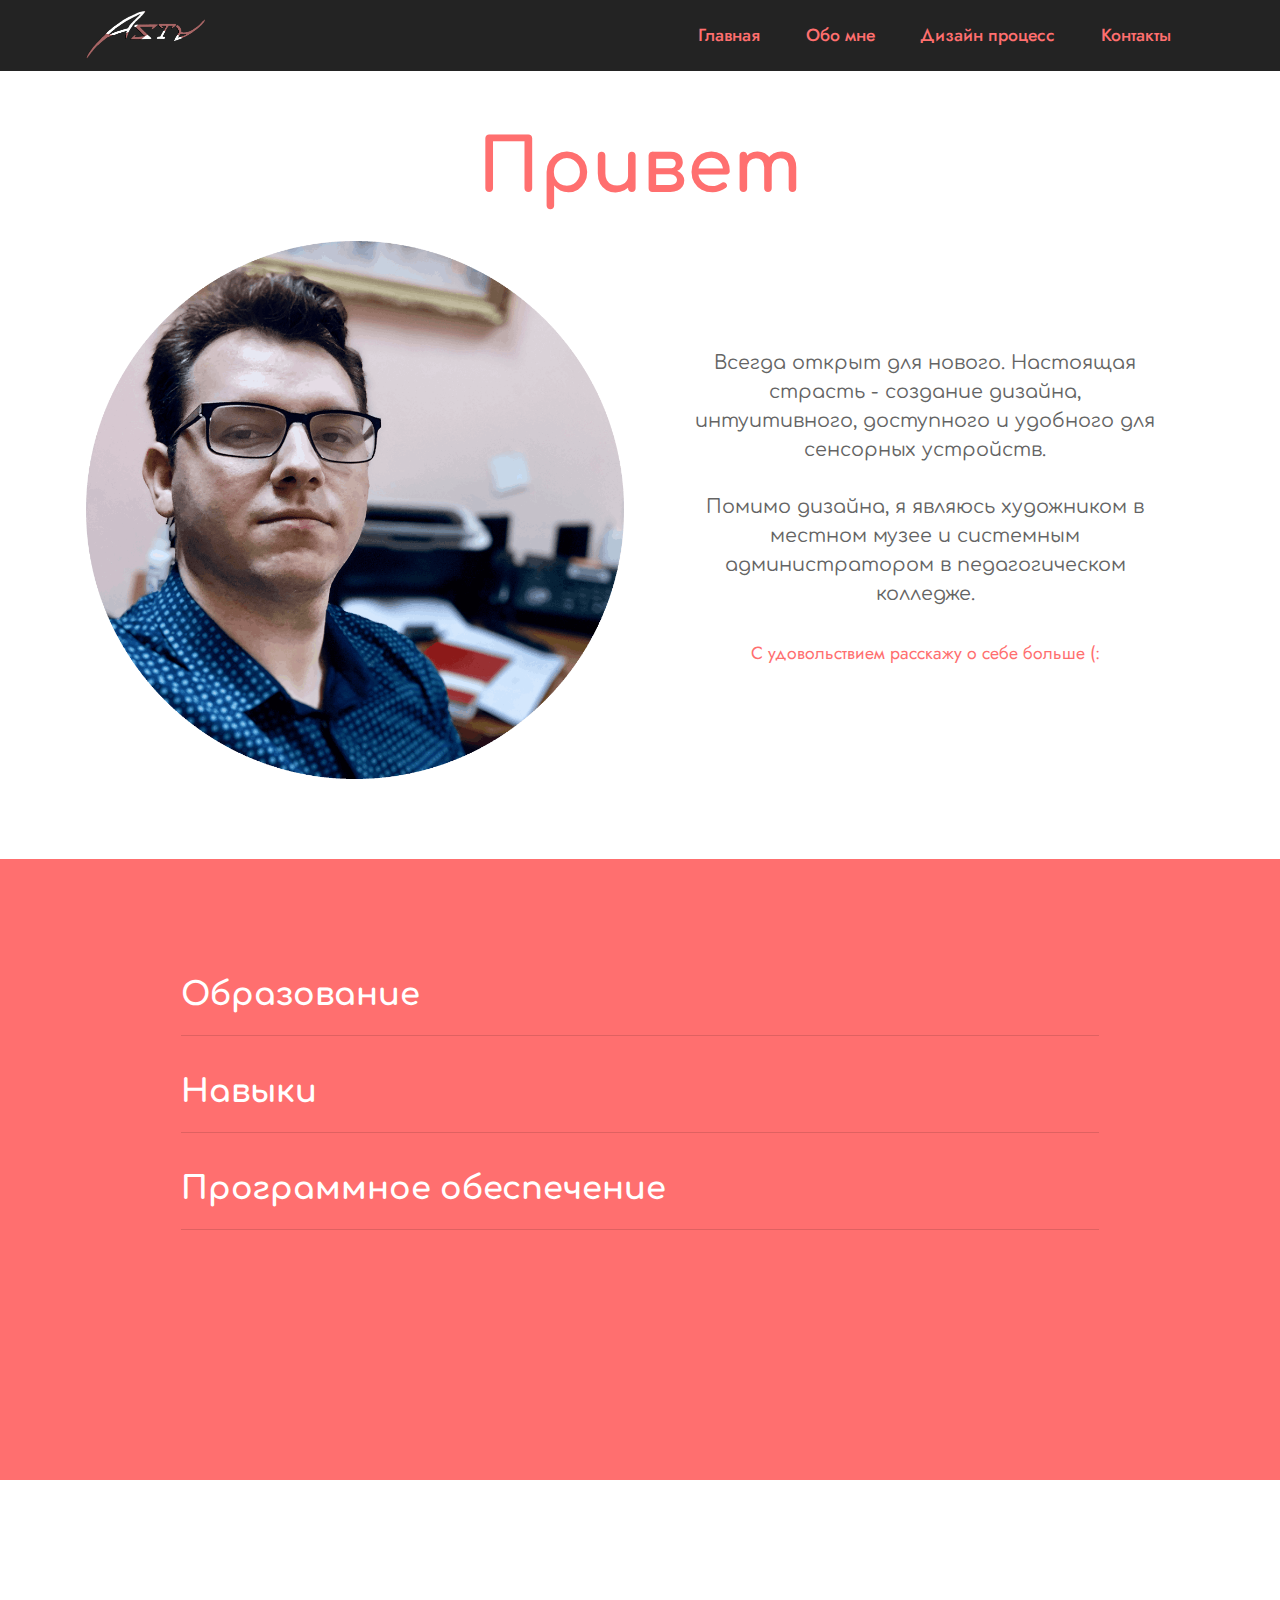
==== commit 8ae287d2: "Add files via upload" ====
--- a/aboutmeru.html
+++ b/aboutmeru.html
@@ -54,7 +54,7 @@
                 <ul class="navbar-nav nav-dropdown nav-right" data-app-modern-menu="true"><li class="nav-item"><a class="nav-link link text-secondary text-primary display-4" href="index.html">Главная</a></li><li class="nav-item"><a class="nav-link link text-secondary text-primary display-4" href="aboutmeru.html">
                             Обо мне</a></li>
                     
-                    <li class="nav-item"><a class="nav-link link text-secondary text-primary display-4" href="designprocessru.html">Дизайн-процесс</a>
+                    <li class="nav-item"><a class="nav-link link text-secondary text-primary display-4" href="designprocessru.html">Дизайн процесс</a>
                     </li><li class="nav-item"><a class="nav-link link text-secondary text-primary display-4" href="contactsru.html">Контакты</a></li></ul>
                 
                 
@@ -68,7 +68,7 @@
 
     
     <div class="container">
-        <h3 class="mbr-section-title mbr-fonts-style align-center mb-4 display-1"><strong>Hello there</strong></h3>
+        <h3 class="mbr-section-title mbr-fonts-style align-center mb-4 display-1"><strong>Привет</strong></h3>
         <div class="row align-items-center">
             <div class="col-12 col-md-6">
                 <div class="image-wrapper">
@@ -77,8 +77,8 @@
             </div>
             <div class="col-12 col-md">
                 <div class="text-wrapper">
-                    <p class="mbr-text mbr-fonts-style mb-4 display-7">Currently free &amp; hungry for action. My true passion - creating intuitive and convenient designs for large touchscreen devices.<br><br>Aside from design, I'm an artist in a local museum, and system administrator at the teacher training college.</p>
-                    <p class="name mbr-fonts-style mb-1 display-4"><strong><a href="page3.html" class="text-secondary">Contacts (:</a></strong></p>
+                    <p class="mbr-text mbr-fonts-style mb-4 display-7">Всегда открыт для нового. Настоящая страсть - создание дизайна, интуитивного, доступного и удобного для сенсорных устройств.<br><br>Помимо дизайна, я являюсь художником в местном музее и системным администратором в педагогическом колледже.</p>
+                    <p class="name mbr-fonts-style mb-1 display-4"><a href="contactsru.html" class="text-primary">С удовольствием расскажу о себе больше&nbsp;(:</a></p>
                     
                 </div>
             </div>
@@ -96,20 +96,17 @@
         
             <div class="row justify-content-center">
                 <div class="col-12 col-md-10">
-                    <div class="section-head align-center mb-4">
-                        <h3 class="mbr-section-title mb-0 mbr-fonts-style display-2"><strong>FAQs</strong></h3>
-                        
-                    </div>
+                    
                     
                     <div id="bootstrap-toggle" class="toggle-panel accordionStyles tab-content">
                         <div class="card mb-3">
                             <div class="card-header" role="tab" id="headingOne">
-                                <a role="button" class="collapsed panel-title text-black" data-toggle="collapse" data-core="" href="#collapse1_8" aria-expanded="false" aria-controls="collapse1">
-                                    <h6 class="panel-title-edit mbr-fonts-style mb-0 display-5"><strong>Education</strong></h6>
+                                <a role="button" class="collapsed panel-title text-black" data-toggle="collapse" data-core="" href="#collapse1_7" aria-expanded="false" aria-controls="collapse1">
+                                    <h6 class="panel-title-edit mbr-fonts-style mb-0 display-5"><strong>Образование</strong></h6>
                                     <span class="sign mbr-iconfont mbri-arrow-down"></span>
                                 </a>
                             </div>
-                            <div id="collapse1_8" class="panel-collapse noScroll collapse" role="tabpanel" aria-labelledby="headingOne">
+                            <div id="collapse1_7" class="panel-collapse noScroll collapse" role="tabpanel" aria-labelledby="headingOne">
                                 <div class="panel-body">
                                     <p class="mbr-fonts-style panel-text display-7">Google UX Design // 2021</p>
                                 </div>
@@ -117,13 +114,13 @@
                         </div>
                         <div class="card mb-3">
                             <div class="card-header" role="tab" id="headingTwo">
-                                <a role="button" class="collapsed panel-title text-black" data-toggle="collapse" data-core="" href="#collapse2_8" aria-expanded="false" aria-controls="collapse2">
-                                    <h6 class="panel-title-edit mbr-fonts-style mb-0 display-5"><strong>Skills</strong></h6>
+                                <a role="button" class="collapsed panel-title text-black" data-toggle="collapse" data-core="" href="#collapse2_7" aria-expanded="false" aria-controls="collapse2">
+                                    <h6 class="panel-title-edit mbr-fonts-style mb-0 display-5"><strong>Навыки</strong></h6>
                                     <span class="sign mbr-iconfont mbri-arrow-down"></span>
                                 </a>
 
                             </div>
-                            <div id="collapse2_8" class="panel-collapse noScroll collapse" role="tabpanel" aria-labelledby="headingTwo">
+                            <div id="collapse2_7" class="panel-collapse noScroll collapse" role="tabpanel" aria-labelledby="headingTwo">
                                 <div class="panel-body">
                                     <p class="mbr-fonts-style panel-text display-7">UX Research, Visual Design, Wireframing, Prototyping, Usability Testing, 3D modeling</p>
                                 </div>
@@ -131,12 +128,12 @@
                         </div>
                         <div class="card mb-3">
                             <div class="card-header" role="tab" id="headingThree">
-                                <a role="button" class="collapsed panel-title text-black" data-toggle="collapse" data-core="" href="#collapse3_8" aria-expanded="false" aria-controls="collapse3">
-                                    <h6 class="panel-title-edit mbr-fonts-style mb-0 display-5"><strong>Software</strong></h6>
+                                <a role="button" class="collapsed panel-title text-black" data-toggle="collapse" data-core="" href="#collapse3_7" aria-expanded="false" aria-controls="collapse3">
+                                    <h6 class="panel-title-edit mbr-fonts-style mb-0 display-5"><strong>Программное обеспечение</strong></h6>
                                     <span class="sign mbr-iconfont mbri-arrow-down"></span>
                                 </a>
                             </div>
-                            <div id="collapse3_8" class="panel-collapse noScroll collapse" role="tabpanel" aria-labelledby="headingThree">
+                            <div id="collapse3_7" class="panel-collapse noScroll collapse" role="tabpanel" aria-labelledby="headingThree">
                                 <div class="panel-body">
                                     <p class="mbr-fonts-style panel-text display-7">Adobe Photoshop, Adobe XD, Figma, 3ds Max, etc...</p>
                                 </div>
@@ -159,7 +156,7 @@
             <div class="col-12 col-lg-8">
                 
                 
-                <div class="mbr-section-btn"><a class="btn btn-white display-5" href="page2.html">&nbsp;Design process&nbsp;</a></div>
+                <div class="mbr-section-btn"><a class="btn btn-white display-5" href="page2.html">&nbsp; Дизайн процесс&nbsp;&nbsp;</a></div>
             </div>
         </div>
     </div>
@@ -175,12 +172,11 @@
         <div class="media-container-row align-center mbr-white">
             <div class="col-12">
                 <p class="mbr-text mb-0 mbr-fonts-style display-7">
-                    © 2021. All Rights Reserved to Artsiom Astapau.
-                </p>
+                    © 2021. Все права защищены</p>
             </div>
         </div>
     </div>
-</section><section style="background-color: #fff; font-family: -apple-system, BlinkMacSystemFont, 'Segoe UI', 'Roboto', 'Helvetica Neue', Arial, sans-serif; color:#aaa; font-size:12px; padding: 0; align-items: center; display: flex;"><a href="https://mobirise.site/l" style="flex: 1 1; height: 3rem; padding-left: 1rem;"></a><p style="flex: 0 0 auto; margin:0; padding-right:1rem;">Built with Mobirise <a href="https://mobirise.site/j" style="color:#aaa;">site</a> creator</p></section><script src="assets/web/assets/jquery/jquery.min.js"></script>  <script src="assets/popper/popper.min.js"></script>  <script src="assets/tether/tether.min.js"></script>  <script src="assets/bootstrap/js/bootstrap.min.js"></script>  <script src="assets/smoothscroll/smooth-scroll.js"></script>  <script src="assets/dropdown/js/nav-dropdown.js"></script>  <script src="assets/dropdown/js/navbar-dropdown.js"></script>  <script src="assets/touchswipe/jquery.touch-swipe.min.js"></script>  <script src="assets/viewportchecker/jquery.viewportchecker.js"></script>  <script src="assets/mbr-switch-arrow/mbr-switch-arrow.js"></script>  <script src="assets/theme/js/script.js"></script>  
+</section><section style="background-color: #fff; font-family: -apple-system, BlinkMacSystemFont, 'Segoe UI', 'Roboto', 'Helvetica Neue', Arial, sans-serif; color:#aaa; font-size:12px; padding: 0; align-items: center; display: flex;"><a href="https://mobirise.site/z" style="flex: 1 1; height: 3rem; padding-left: 1rem;"></a><p style="flex: 0 0 auto; margin:0; padding-right:1rem;">Designed with <a href="https://mobirise.site/a" style="color:#aaa;">Mobirise</a></p></section><script src="assets/web/assets/jquery/jquery.min.js"></script>  <script src="assets/popper/popper.min.js"></script>  <script src="assets/tether/tether.min.js"></script>  <script src="assets/bootstrap/js/bootstrap.min.js"></script>  <script src="assets/smoothscroll/smooth-scroll.js"></script>  <script src="assets/dropdown/js/nav-dropdown.js"></script>  <script src="assets/dropdown/js/navbar-dropdown.js"></script>  <script src="assets/touchswipe/jquery.touch-swipe.min.js"></script>  <script src="assets/viewportchecker/jquery.viewportchecker.js"></script>  <script src="assets/mbr-switch-arrow/mbr-switch-arrow.js"></script>  <script src="assets/theme/js/script.js"></script>  
   
   
  <div id="scrollToTop" class="scrollToTop mbr-arrow-up"><a style="text-align: center;"><i class="mbr-arrow-up-icon mbr-arrow-up-icon-cm cm-icon cm-icon-smallarrow-up"></i></a></div>
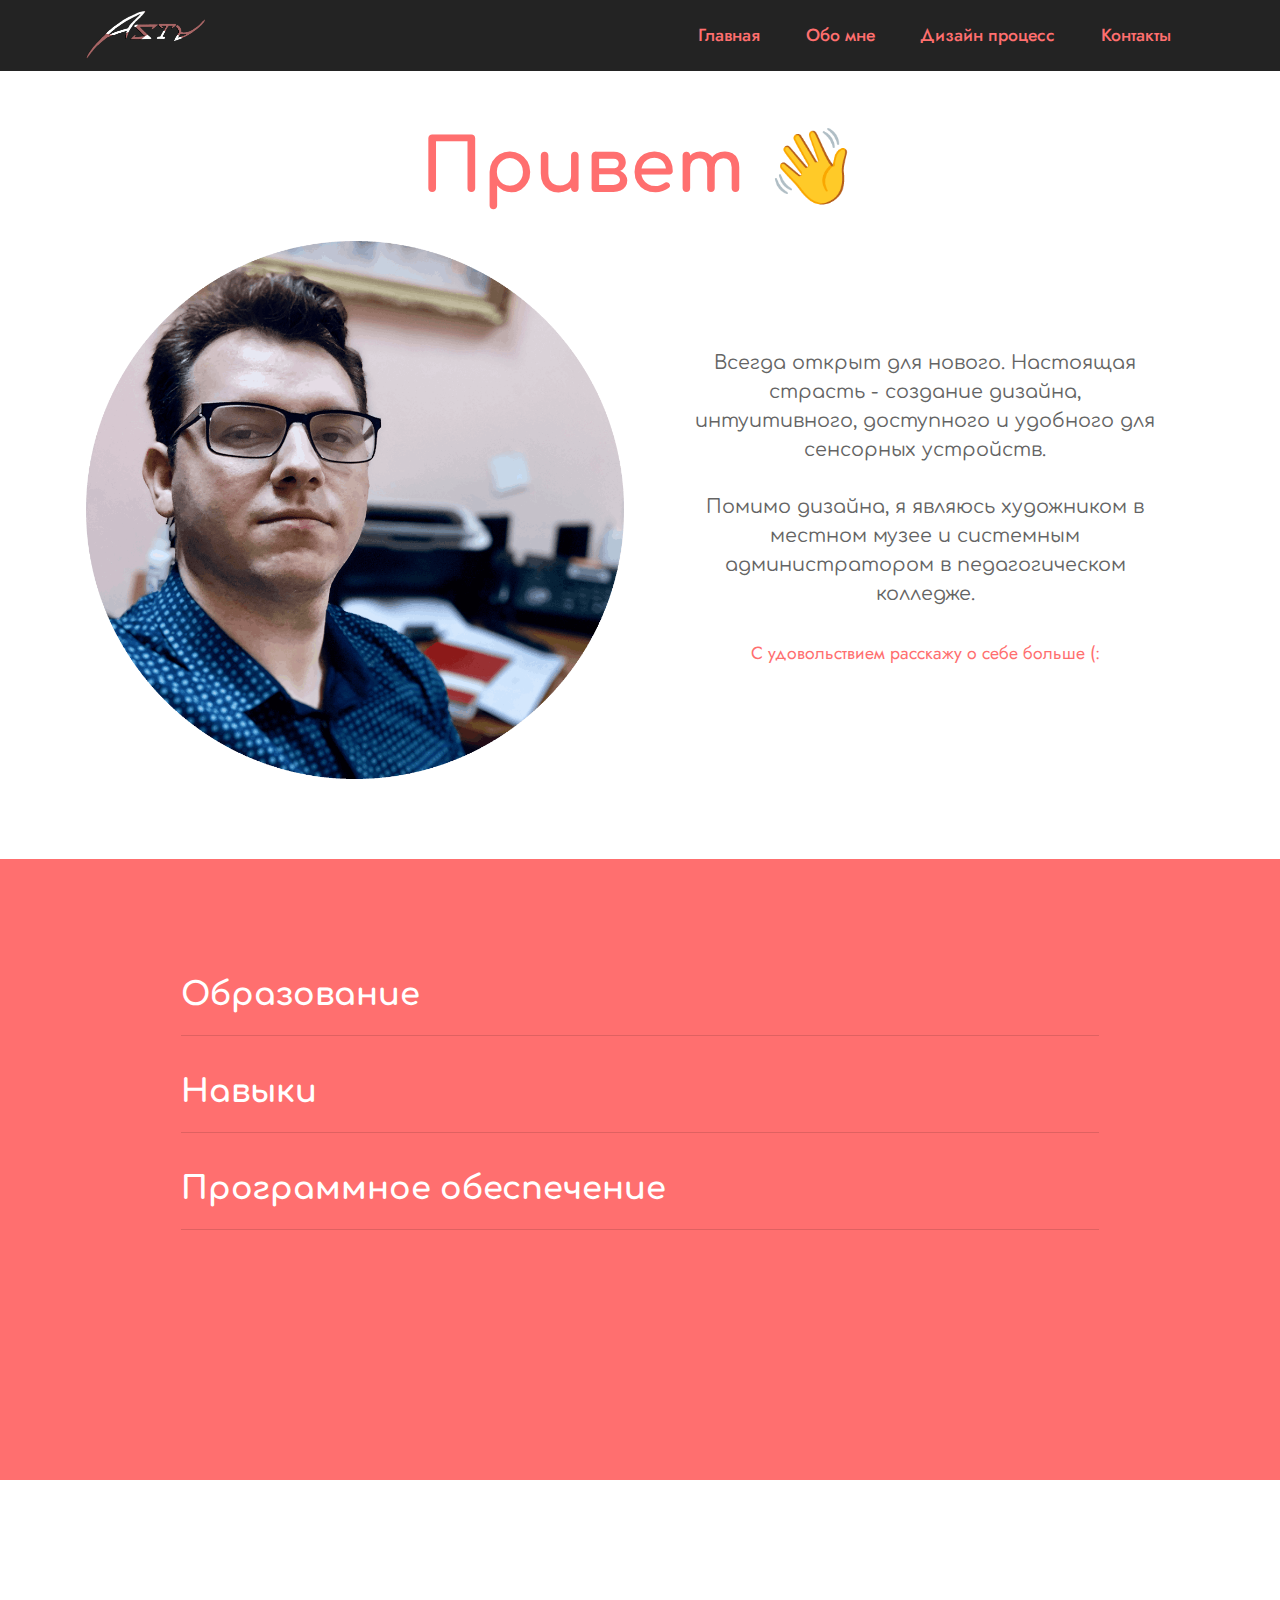
==== commit 3fc29058: "Add files via upload" ====
--- a/aboutmeru.html
+++ b/aboutmeru.html
@@ -68,7 +68,7 @@
 
     
     <div class="container">
-        <h3 class="mbr-section-title mbr-fonts-style align-center mb-4 display-1"><strong>Привет</strong></h3>
+        <h3 class="mbr-section-title mbr-fonts-style align-center mb-4 display-1"><strong>Привет 👋</strong></h3>
         <div class="row align-items-center">
             <div class="col-12 col-md-6">
                 <div class="image-wrapper">
@@ -101,12 +101,12 @@
                     <div id="bootstrap-toggle" class="toggle-panel accordionStyles tab-content">
                         <div class="card mb-3">
                             <div class="card-header" role="tab" id="headingOne">
-                                <a role="button" class="collapsed panel-title text-black" data-toggle="collapse" data-core="" href="#collapse1_7" aria-expanded="false" aria-controls="collapse1">
+                                <a role="button" class="collapsed panel-title text-black" data-toggle="collapse" data-core="" href="#collapse1_2" aria-expanded="false" aria-controls="collapse1">
                                     <h6 class="panel-title-edit mbr-fonts-style mb-0 display-5"><strong>Образование</strong></h6>
                                     <span class="sign mbr-iconfont mbri-arrow-down"></span>
                                 </a>
                             </div>
-                            <div id="collapse1_7" class="panel-collapse noScroll collapse" role="tabpanel" aria-labelledby="headingOne">
+                            <div id="collapse1_2" class="panel-collapse noScroll collapse" role="tabpanel" aria-labelledby="headingOne">
                                 <div class="panel-body">
                                     <p class="mbr-fonts-style panel-text display-7">Google UX Design // 2021</p>
                                 </div>
@@ -114,13 +114,13 @@
                         </div>
                         <div class="card mb-3">
                             <div class="card-header" role="tab" id="headingTwo">
-                                <a role="button" class="collapsed panel-title text-black" data-toggle="collapse" data-core="" href="#collapse2_7" aria-expanded="false" aria-controls="collapse2">
+                                <a role="button" class="collapsed panel-title text-black" data-toggle="collapse" data-core="" href="#collapse2_2" aria-expanded="false" aria-controls="collapse2">
                                     <h6 class="panel-title-edit mbr-fonts-style mb-0 display-5"><strong>Навыки</strong></h6>
                                     <span class="sign mbr-iconfont mbri-arrow-down"></span>
                                 </a>
 
                             </div>
-                            <div id="collapse2_7" class="panel-collapse noScroll collapse" role="tabpanel" aria-labelledby="headingTwo">
+                            <div id="collapse2_2" class="panel-collapse noScroll collapse" role="tabpanel" aria-labelledby="headingTwo">
                                 <div class="panel-body">
                                     <p class="mbr-fonts-style panel-text display-7">UX Research, Visual Design, Wireframing, Prototyping, Usability Testing, 3D modeling</p>
                                 </div>
@@ -128,12 +128,12 @@
                         </div>
                         <div class="card mb-3">
                             <div class="card-header" role="tab" id="headingThree">
-                                <a role="button" class="collapsed panel-title text-black" data-toggle="collapse" data-core="" href="#collapse3_7" aria-expanded="false" aria-controls="collapse3">
+                                <a role="button" class="collapsed panel-title text-black" data-toggle="collapse" data-core="" href="#collapse3_2" aria-expanded="false" aria-controls="collapse3">
                                     <h6 class="panel-title-edit mbr-fonts-style mb-0 display-5"><strong>Программное обеспечение</strong></h6>
                                     <span class="sign mbr-iconfont mbri-arrow-down"></span>
                                 </a>
                             </div>
-                            <div id="collapse3_7" class="panel-collapse noScroll collapse" role="tabpanel" aria-labelledby="headingThree">
+                            <div id="collapse3_2" class="panel-collapse noScroll collapse" role="tabpanel" aria-labelledby="headingThree">
                                 <div class="panel-body">
                                     <p class="mbr-fonts-style panel-text display-7">Adobe Photoshop, Adobe XD, Figma, 3ds Max, etc...</p>
                                 </div>
@@ -156,7 +156,7 @@
             <div class="col-12 col-lg-8">
                 
                 
-                <div class="mbr-section-btn"><a class="btn btn-white display-5" href="page2.html">&nbsp; Дизайн процесс&nbsp;&nbsp;</a></div>
+                <div class="mbr-section-btn"><a class="btn btn-white display-5" href="designprocessru.html">&nbsp; Дизайн процесс&nbsp;&nbsp;</a></div>
             </div>
         </div>
     </div>
@@ -176,7 +176,7 @@
             </div>
         </div>
     </div>
-</section><section style="background-color: #fff; font-family: -apple-system, BlinkMacSystemFont, 'Segoe UI', 'Roboto', 'Helvetica Neue', Arial, sans-serif; color:#aaa; font-size:12px; padding: 0; align-items: center; display: flex;"><a href="https://mobirise.site/z" style="flex: 1 1; height: 3rem; padding-left: 1rem;"></a><p style="flex: 0 0 auto; margin:0; padding-right:1rem;">Designed with <a href="https://mobirise.site/a" style="color:#aaa;">Mobirise</a></p></section><script src="assets/web/assets/jquery/jquery.min.js"></script>  <script src="assets/popper/popper.min.js"></script>  <script src="assets/tether/tether.min.js"></script>  <script src="assets/bootstrap/js/bootstrap.min.js"></script>  <script src="assets/smoothscroll/smooth-scroll.js"></script>  <script src="assets/dropdown/js/nav-dropdown.js"></script>  <script src="assets/dropdown/js/navbar-dropdown.js"></script>  <script src="assets/touchswipe/jquery.touch-swipe.min.js"></script>  <script src="assets/viewportchecker/jquery.viewportchecker.js"></script>  <script src="assets/mbr-switch-arrow/mbr-switch-arrow.js"></script>  <script src="assets/theme/js/script.js"></script>  
+</section><section style="background-color: #fff; font-family: -apple-system, BlinkMacSystemFont, 'Segoe UI', 'Roboto', 'Helvetica Neue', Arial, sans-serif; color:#aaa; font-size:12px; padding: 0; align-items: center; display: flex;"><a href="https://mobirise.site/s" style="flex: 1 1; height: 3rem; padding-left: 1rem;"></a><p style="flex: 0 0 auto; margin:0; padding-right:1rem;"><a href="https://mobirise.site/i" style="color:#aaa;">Made with Mobirise</a> web page builder</p></section><script src="assets/web/assets/jquery/jquery.min.js"></script>  <script src="assets/popper/popper.min.js"></script>  <script src="assets/tether/tether.min.js"></script>  <script src="assets/bootstrap/js/bootstrap.min.js"></script>  <script src="assets/smoothscroll/smooth-scroll.js"></script>  <script src="assets/dropdown/js/nav-dropdown.js"></script>  <script src="assets/dropdown/js/navbar-dropdown.js"></script>  <script src="assets/touchswipe/jquery.touch-swipe.min.js"></script>  <script src="assets/viewportchecker/jquery.viewportchecker.js"></script>  <script src="assets/mbr-switch-arrow/mbr-switch-arrow.js"></script>  <script src="assets/theme/js/script.js"></script>  
   
   
  <div id="scrollToTop" class="scrollToTop mbr-arrow-up"><a style="text-align: center;"><i class="mbr-arrow-up-icon mbr-arrow-up-icon-cm cm-icon cm-icon-smallarrow-up"></i></a></div>
